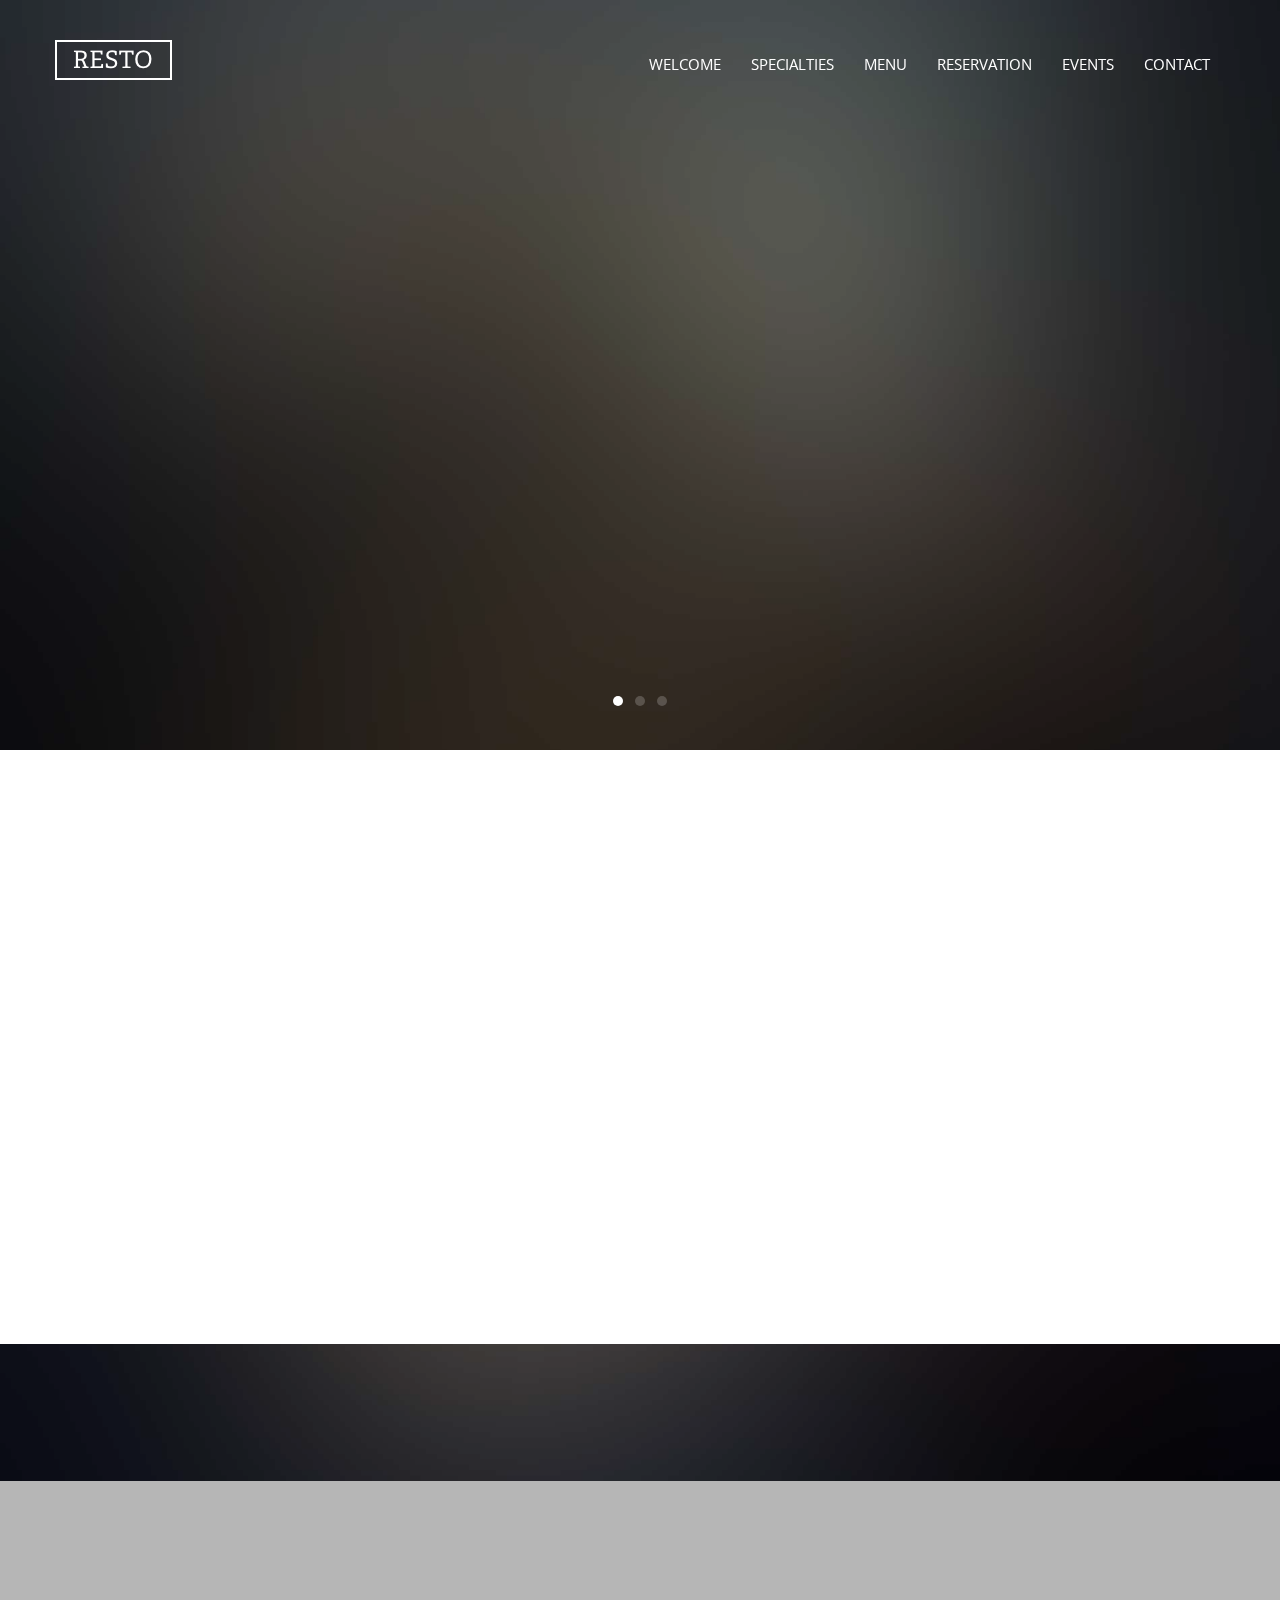
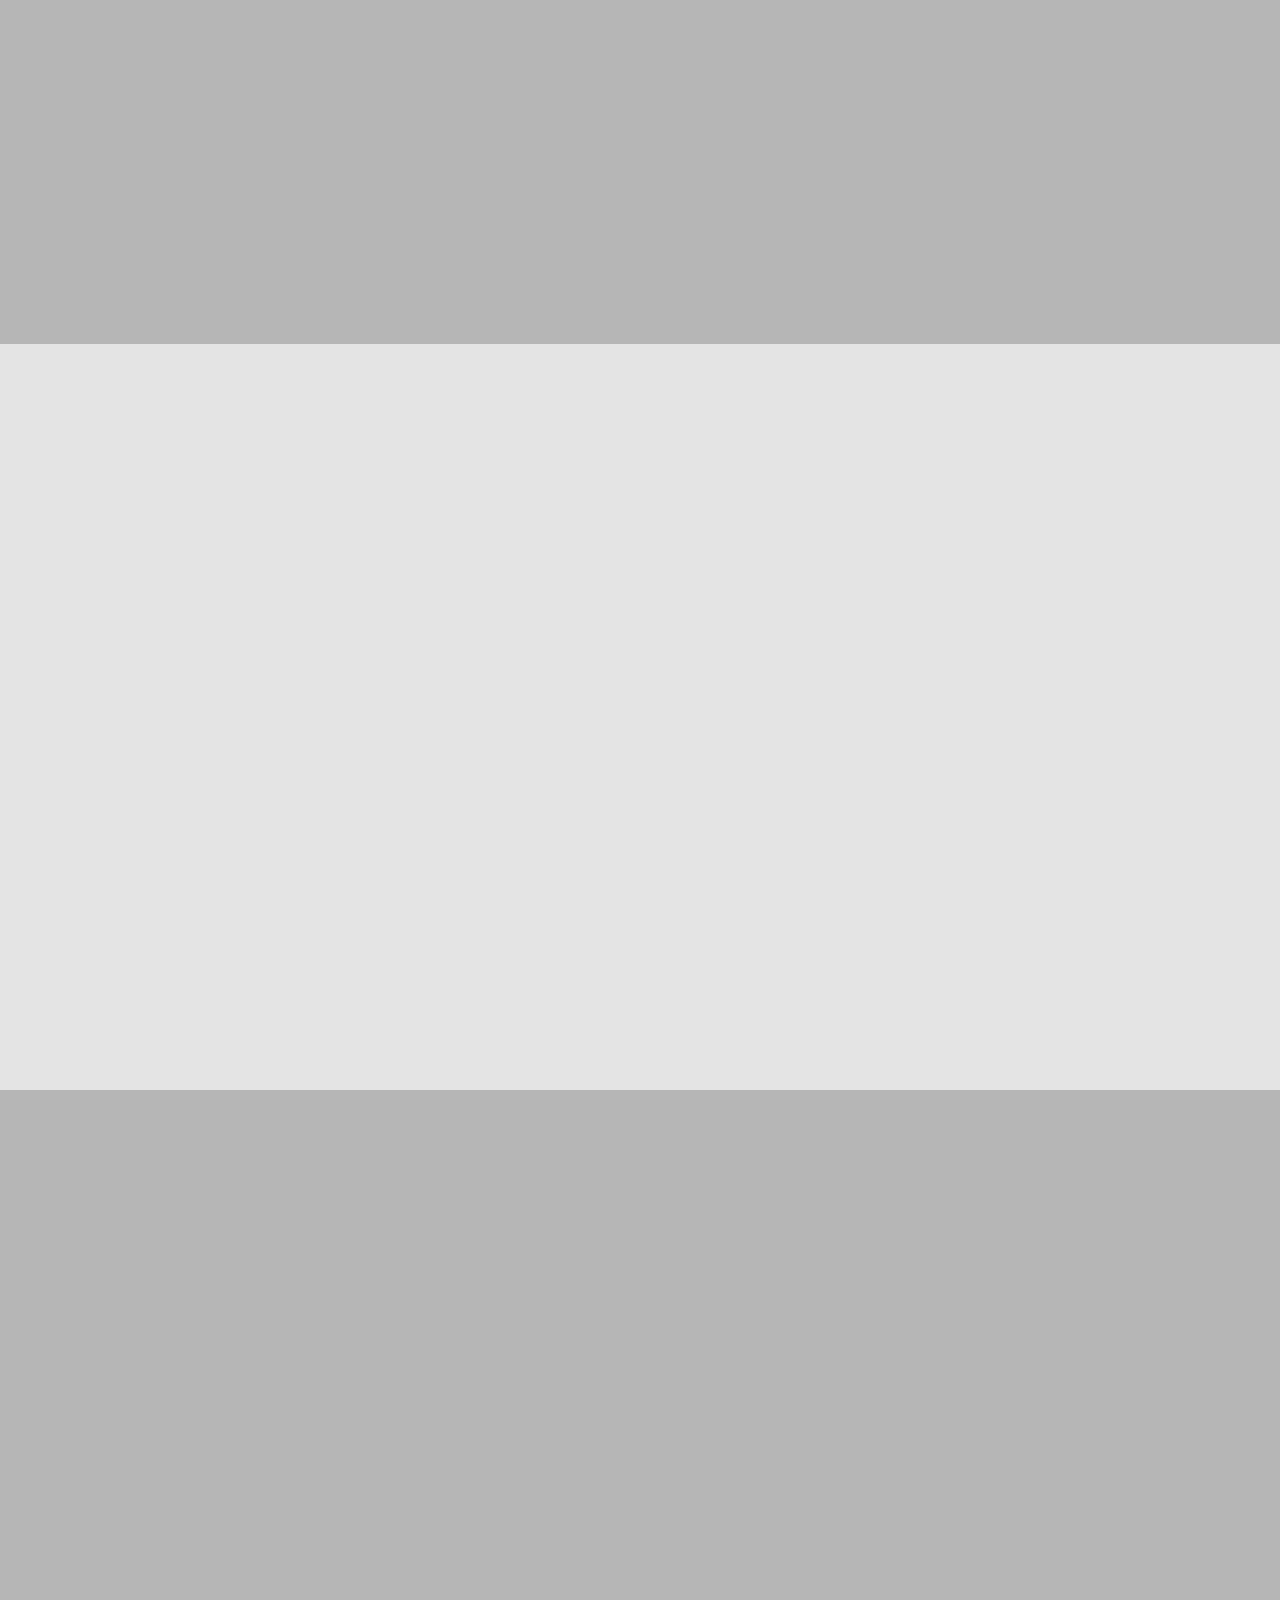
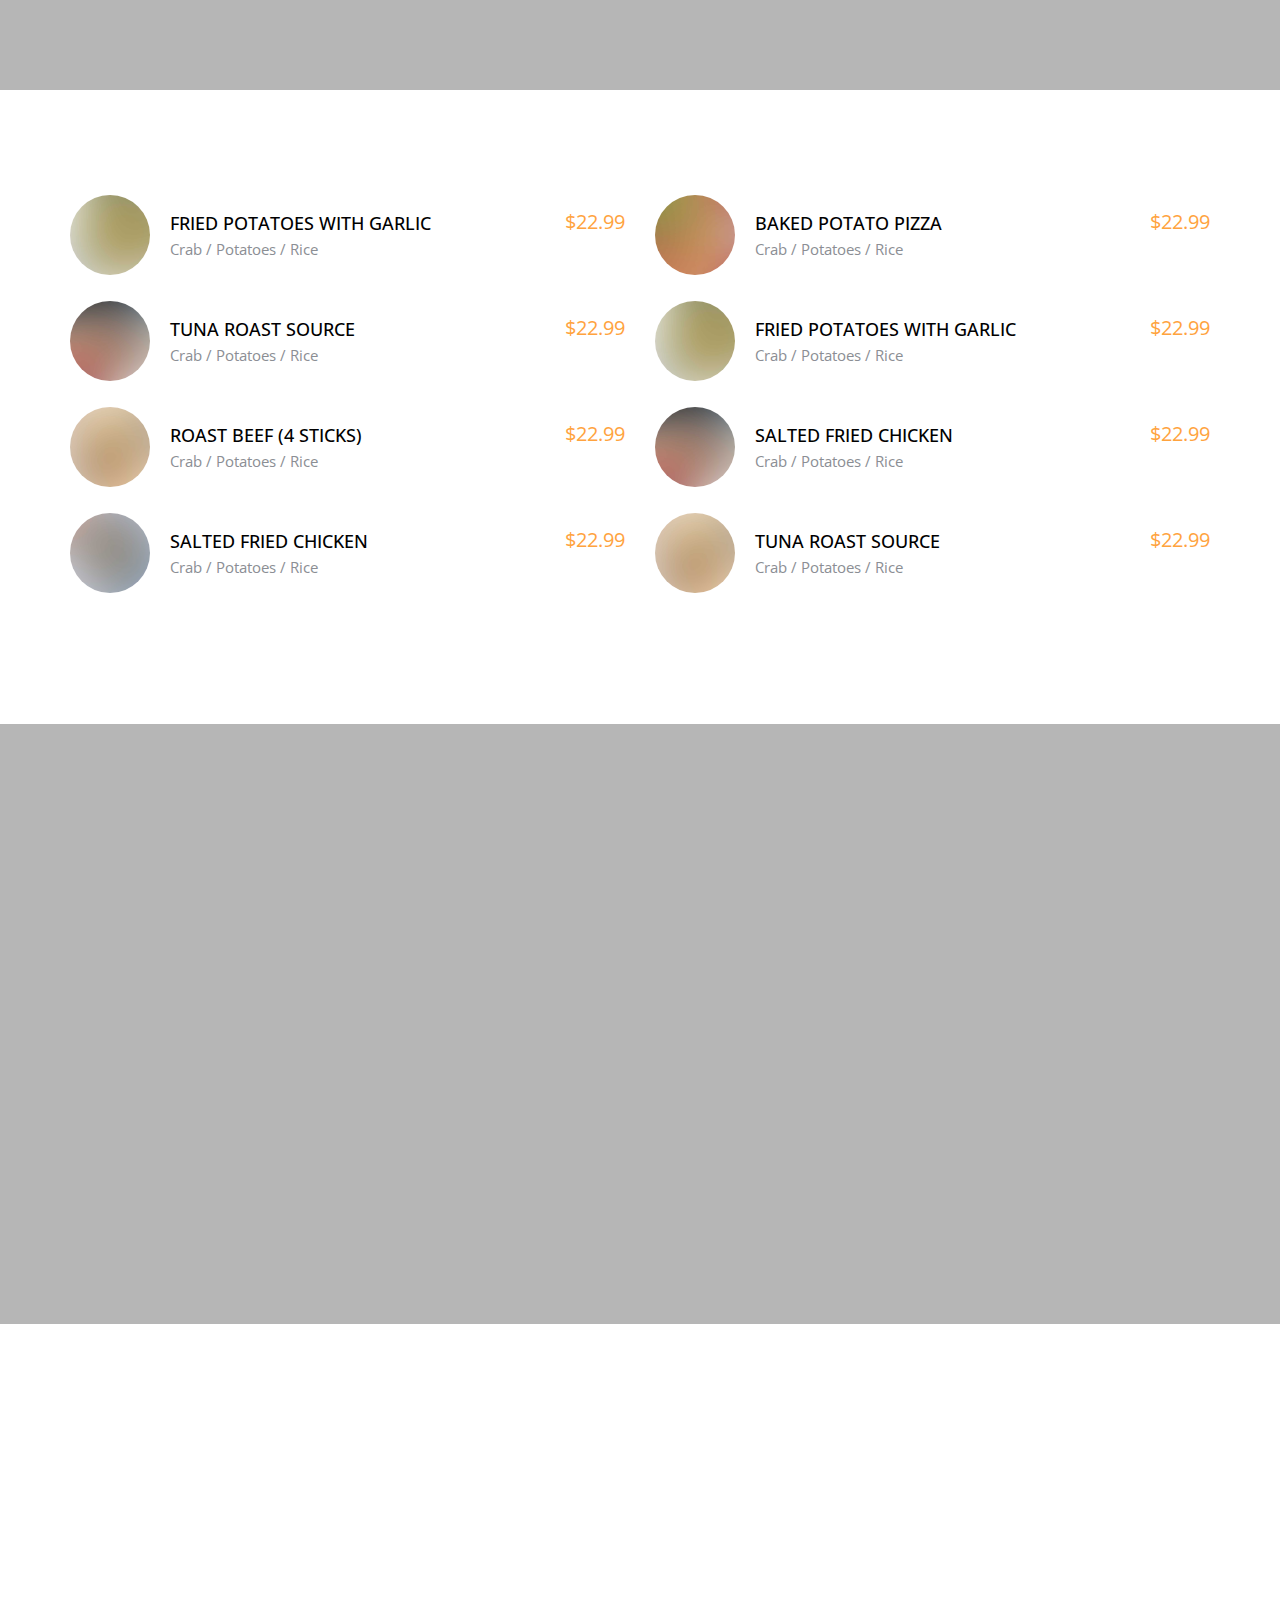
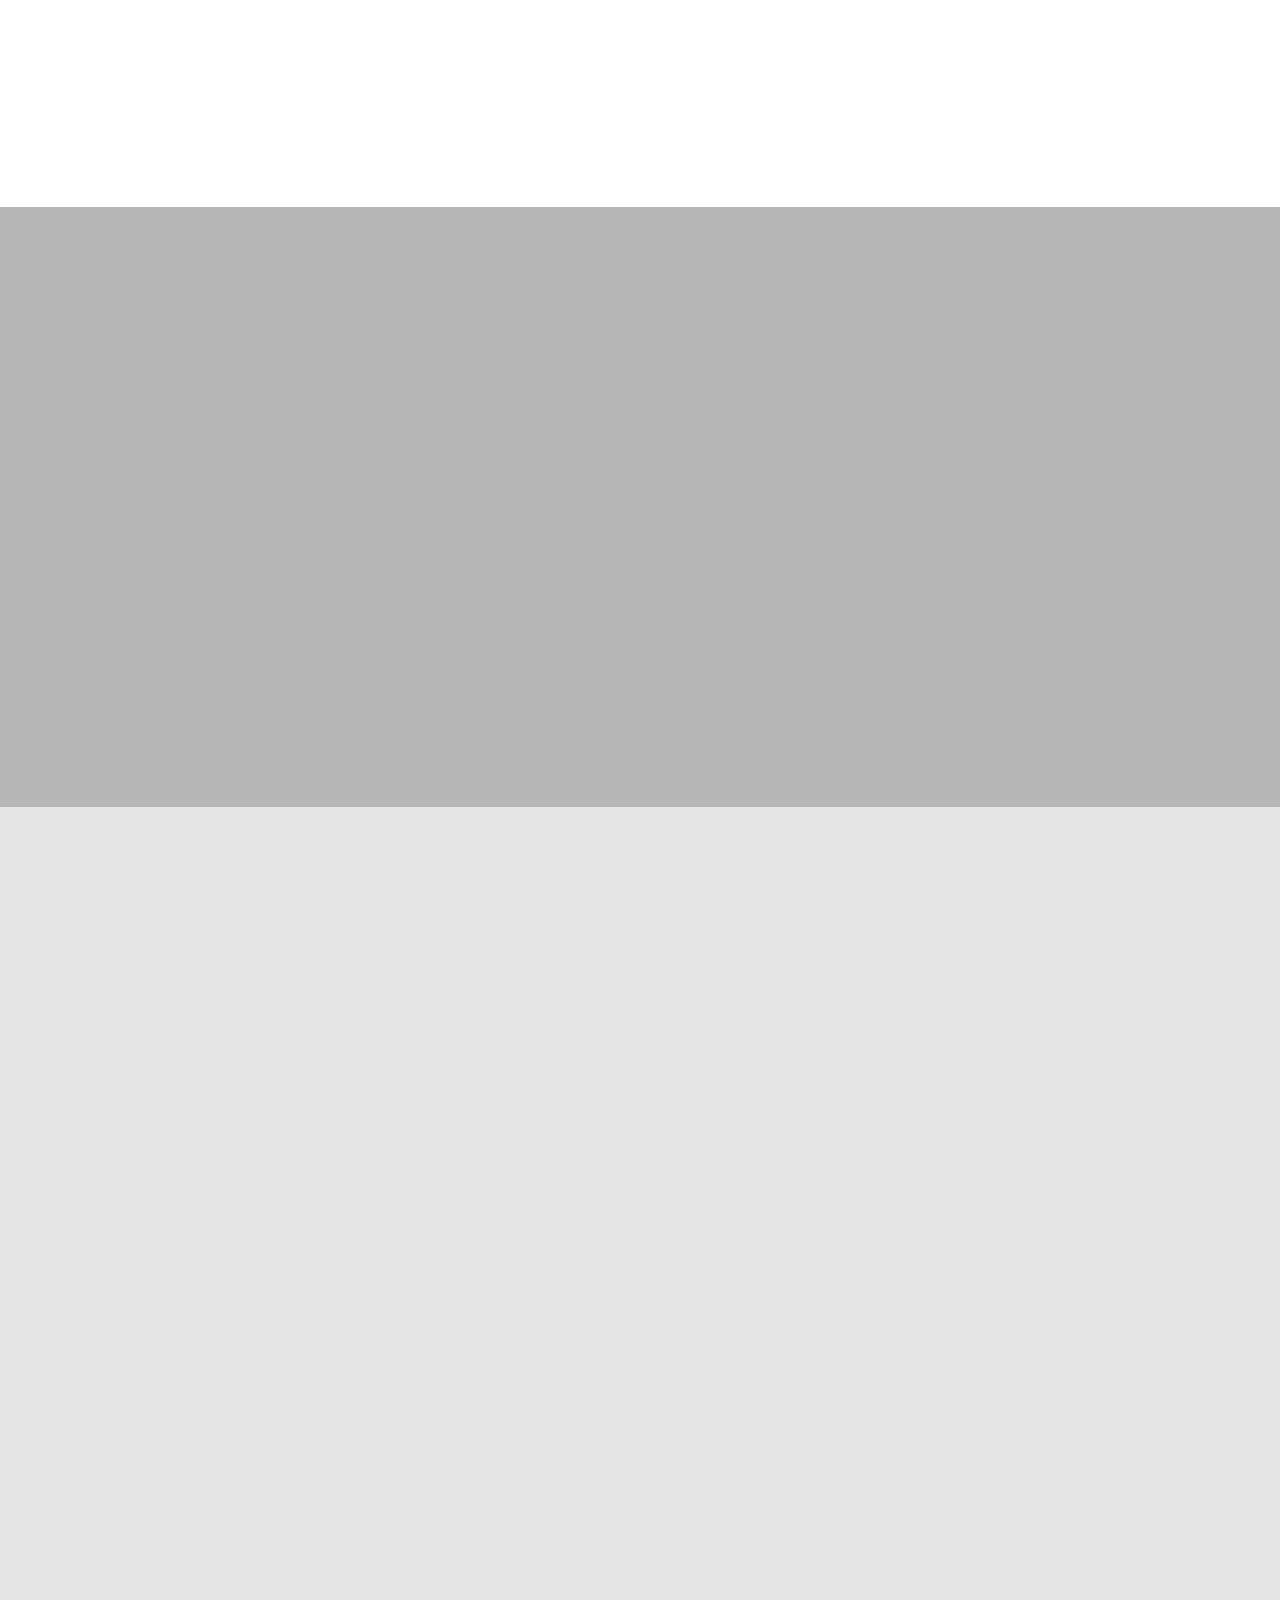
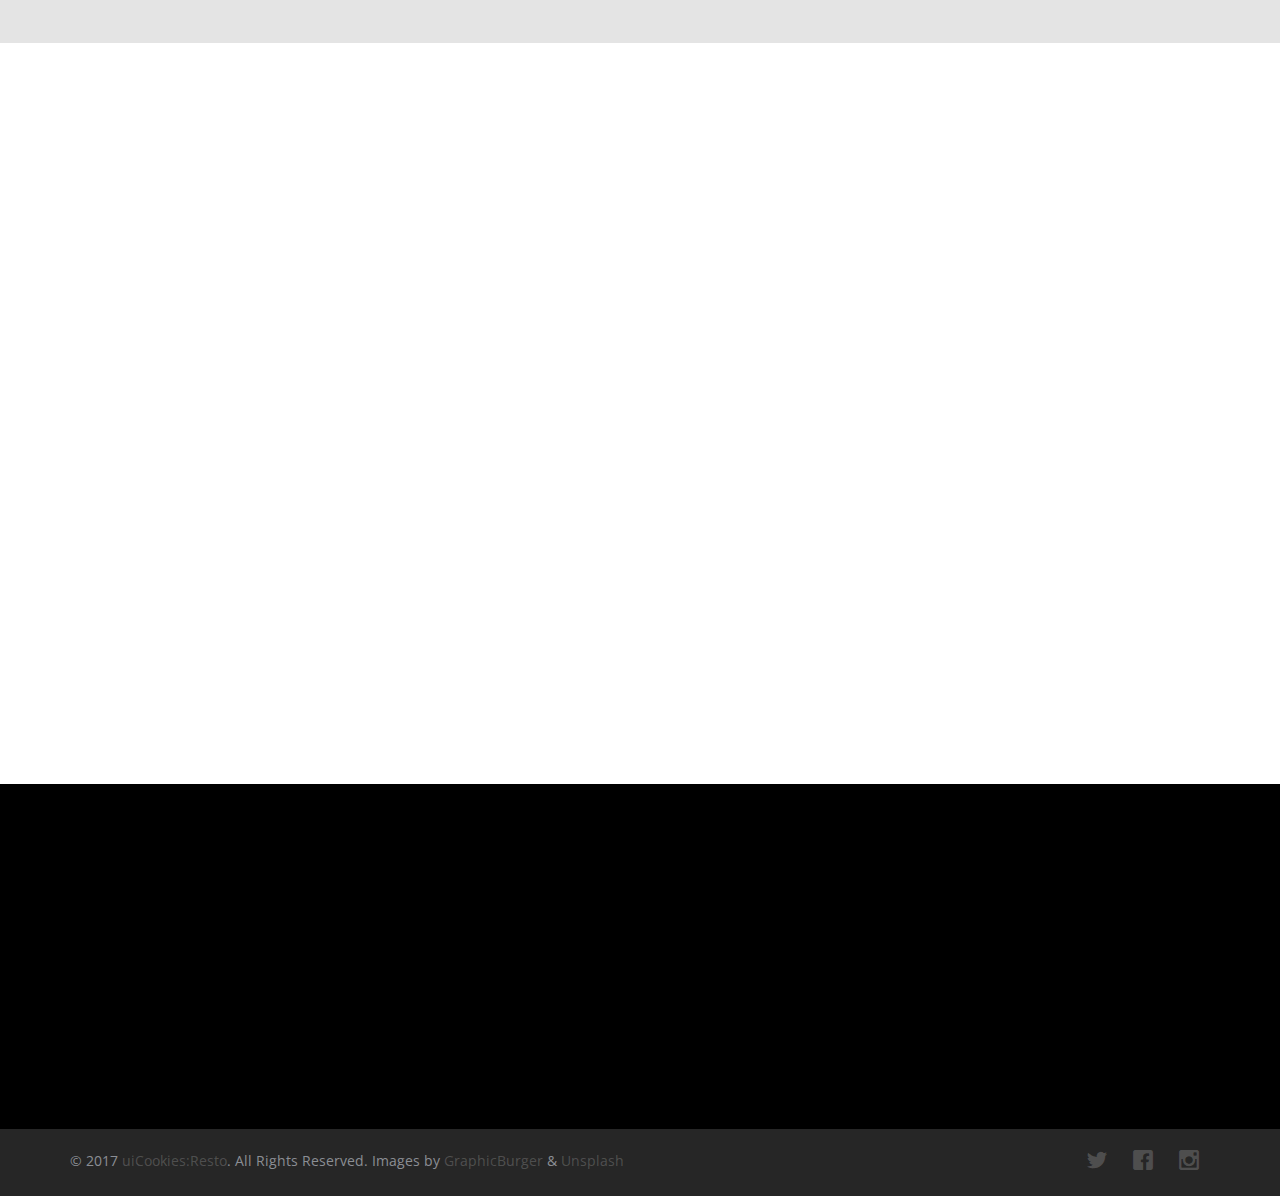
==== index.html @ 78f66765 "Update index.html" ====
<!DOCTYPE html>
<html lang="en">
  <head>
    <meta charset="utf-8">
    <meta name="viewport" content="width=device-width, initial-scale=1">
    <title>uiCookies:Resto &mdash; Free Bootstrap Theme, Free Restaurant Responsive Bootstrap Website Template</title>
    <meta name="description" content="Free Bootstrap Theme by uicookies.com">
    <meta name="keywords" content="free website templates, free bootstrap themes, free template, free bootstrap, free website template">
    
    <link href="https://fonts.googleapis.com/css?family=Open+Sans:400,700|Pinyon+Script" rel="stylesheet">
    <link rel="stylesheet" href="css/styles-merged.css">
    <link rel="stylesheet" href="css/style.min.css">

    <!--[if lt IE 9]>
      <script src="js/vendor/html5shiv.min.js"></script>
      <script src="js/vendor/respond.min.js"></script>
    <![endif]-->
  </head>
  <body>
    
    <!-- Fixed navbar -->
    
    <nav class="navbar navbar-default navbar-fixed-top probootstrap-navbar">
      <div class="container">
        <div class="navbar-header">
          <button type="button" class="navbar-toggle collapsed" data-toggle="collapse" data-target="#navbar-collapse" aria-expanded="false" aria-controls="navbar">
            <span class="sr-only">Toggle navigation</span>
            <span class="icon-bar"></span>
            <span class="icon-bar"></span>
            <span class="icon-bar"></span>
          </button>
          <a class="navbar-brand" href="index.html" title="uiCookies:FineOak">FineOak</a>
        </div>

        <div id="navbar-collapse" class="navbar-collapse collapse">
          <ul class="nav navbar-nav navbar-right">
            <li class="active"><a href="#" data-nav-section="welcome">Welcome</a></li>
            <li><a href="#" data-nav-section="specialties">Specialties</a></li>
            <li><a href="#" data-nav-section="menu">Menu</a></li>
            <li><a href="#" data-nav-section="reservation">Reservation</a></li>
            <li><a href="#" data-nav-section="events">Events</a></li>
            <li><a href="#" data-nav-section="contact">Contact</a></li>
          </ul>
        </div>
      </div>
    </nav>

    <section class="flexslider" data-section="welcome">
      <ul class="slides">
        <li style="background-image: url(img/hero_bg_1.jpg)" class="overlay" data-stellar-background-ratio="0.5">
          <div class="container">
            <div class="row">
              <div class="col-md-8 col-md-offset-2">
                <div class="probootstrap-slider-text text-center probootstrap-animate probootstrap-heading">
                  <br />
                  <h3 class="secondary-heading">Pernilles lækkerier</h3>
                  <p class="sub-heading">-En verden af søde sager</p>
                </div>
              </div>
            </div>
          </div>
        </li>
        <li style="background-image: url(img/hero_bg_2.jpg)" class="overlay">
          <div class="container">
            <div class="row">
              <div class="col-md-8 col-md-offset-2">
                <div class="probootstrap-slider-text text-center probootstrap-animate probootstrap-heading">
                  <h1 class="primary-heading">Dine</h1>
                  <h3 class="secondary-heading">With Us</h3>
                  <p class="sub-heading">A free bootstrap website template by <a href="https://uicookies.com">uicookies.com</a></p>
                </div>
              </div>
            </div>
          </div>
          
        </li>
        <li style="background-image: url(img/hero_bg_3.jpg)" class="overlay">
          <div class="container">
            <div class="row">
              <div class="col-md-8 col-md-offset-2">
                <div class="probootstrap-slider-text text-center probootstrap-animate probootstrap-heading">
                  <h1 class="primary-heading">Enjoy</h1>
                  <h3 class="secondary-heading">With Us</h3>
                  <p class="sub-heading">A free bootstrap website template by <a href="https://uicookies.com">uicookies.com</a></p>
                </div>
              </div>
            </div>
          </div>
        </li>
      </ul>
    </section>

    <section class="probootstrap-section probootstrap-bg-white">
      <div class="container">
        <div class="row">
          <div class="col-md-5 text-center probootstrap-animate">
            <div class="probootstrap-heading dark">
              <h1 class="primary-heading">Discover</h1>
              <h3 class="secondary-heading">Our Store</h3>
              <span class="seperator">* * *</span>
            </div>
            <p>Voluptatibus quaerat laboriosam fugit non Ut consequatur animi est molestiae enim a voluptate totam natus modi debitis dicta impedit voluptatum quod sapiente illo saepe explicabo quisquam perferendis labore et illum suscipit</p>
            <p><a href="#" class="probootstrap-custom-link">About Us</a></p>
          </div>
          <div class="col-md-6 col-md-push-1 probootstrap-animate">
            <p><img src="img/img_1.jpg" alt="Free Bootstrap Template by uicookies.com" class="img-responsive"></p>
          </div>
        </div>
        <!-- END row -->
      </div>
    </section>

    <section class="probootstrap-section-bg overlay" style="background-image: url(img/hero_bg_2.jpg);" data-stellar-background-ratio="0.5" data-section="specialties">
      <div class="container">
        <div class="row">
          <div class="col-md-12 text-center probootstrap-animate">
            <div class="probootstrap-heading">
              <h2 class="primary-heading">Discover</h2>
              <h3 class="secondary-heading">Our Specialties</h3>
            </div>
          </div>
        </div>
      </div>
    </section>
     <!-- probootstrap-bg-white -->
    <section class="probootstrap-section">
      <div class="container">
        <div class="row">
          <div class="probootstrap-cell-retro">
            <div class="half">

              <div class="probootstrap-cell probootstrap-animate" data-animate-effect="fadeIn">
                <div class="image" style="background-image: url(img/img_square_1.jpg);"></div>
                <div class="text text-center">
                  <h3>Baked Potato Pizza</h3>
                  <p>Laboriosam pariatur modi praesentium deleniti molestiae officiis atque numquam.</p>
                  <p class="price">$20.99</p>
                </div>
              </div>
              <div class="probootstrap-cell reverse probootstrap-animate" data-animate-effect="fadeIn">
                <div class="image" style="background-image: url(img/img_square_2.jpg);"></div>
                <div class="text text-center">
                  <h3>Salted Fried Chicken</h3>
                  <p>Laboriosam pariatur modi praesentium deleniti molestiae officiis atque numquam.</p>
                  <p class="price">$19.99</p>
                </div>
              </div>
              <div class="probootstrap-cell probootstrap-animate" data-animate-effect="fadeIn">
                <div class="image" style="background-image: url(img/img_square_3.jpg);"></div>
                <div class="text text-center">
                  <h3>Imported Salmon Steak</h3>
                  <p>Laboriosam pariatur modi praesentium deleniti molestiae officiis atque numquam.</p>
                  <p class="price">$20.99</p>
                </div>
              </div>

            </div>
            <div class="half">

              <div class="probootstrap-cell probootstrap-animate" data-animate-effect="fadeIn">
                <div class="image" style="background-image: url(img/img_square_4.jpg);"></div>
                <div class="text text-center">
                  <h3>Roast Beef (4 sticks)</h3>
                  <p>Laboriosam pariatur modi praesentium deleniti molestiae officiis atque numquam.</p>
                  <p class="price">$32.99</p>
                </div>
              </div>
              <div class="probootstrap-cell reverse probootstrap-animate" data-animate-effect="fadeIn">
                <div class="image" style="background-image: url(img/img_square_5.jpg);"></div>
                <div class="text text-center">
                  <h3>Tuna Roast Source</h3>
                  <p>Laboriosam pariatur modi praesentium deleniti molestiae officiis atque numquam.</p>
                  <p class="price">$25.99</p>
                </div>
              </div>
              <div class="probootstrap-cell probootstrap-animate" data-animate-effect="fadeIn">
                <div class="image" style="background-image: url(img/img_square_1.jpg);"></div>
                <div class="text text-center">
                  <h3>Fried Potatoes with Garlic</h3>
                  <p>Laboriosam pariatur modi praesentium deleniti molestiae officiis atque numquam.</p>
                  <p class="price">$32.99</p>
                </div>
              </div>
              
            </div>
          </div>
        </div>
      </div>
    </section>

    <section class="probootstrap-section-bg overlay" style="background-image: url(img/hero_bg_4.jpg);"  data-stellar-background-ratio="0.5"  data-section="menu">
      <div class="container">
        <div class="row">
          <div class="col-md-12 text-center probootstrap-animate">
            <div class="probootstrap-heading">
              <h2 class="primary-heading">Discover</h2>
              <h3 class="secondary-heading">Our Menu</h3>
            </div>
          </div>
        </div>
      </div>
    </section>

    <section class="probootstrap-section probootstrap-bg-white">
      <div class="container">
        <div class="row">
          <div class="col-md-6">
            <ul class="menus">
              <li>
                <figure class="image"><img src="img/img_square_1.jpg" alt="Free Bootstrap Template by uicookies.com"></figure>
                <div class="text">
                  <span class="price">$22.99</span>
                  <h3>Fried Potatoes with Garlic</h3>
                  <p>Crab / Potatoes / Rice</p>
                </div>
              </li>
              <li>
                <figure class="image"><img src="img/img_square_2.jpg" alt="Free Bootstrap Template by uicookies.com"></figure>
                <div class="text">
                  <span class="price">$22.99</span>
                  <h3>Tuna Roast Source</h3>
                  <p>Crab / Potatoes / Rice</p>
                </div>
              </li>
              <li>
                <figure class="image"><img src="img/img_square_3.jpg" alt="Free Bootstrap Template by uicookies.com"></figure>
                <div class="text">
                  <span class="price">$22.99</span>
                  <h3>Roast Beef (4 sticks)</h3>
                  <p>Crab / Potatoes / Rice</p>
                </div>
              </li>
              <li>
                <figure class="image"><img src="img/img_square_4.jpg" alt="Free Bootstrap Template by uicookies.com"></figure>
                <div class="text">
                  <span class="price">$22.99</span>
                  <h3>Salted Fried Chicken</h3>
                  <p>Crab / Potatoes / Rice</p>
                </div>
              </li>
            </ul>
          </div>
          <div class="col-md-6">
            <ul class="menus">
              <li>
                <figure class="image"><img src="img/img_square_5.jpg" alt="Free Bootstrap Template by uicookies.com"></figure>
                <div class="text">
                  <span class="price">$22.99</span>
                  <h3>Baked Potato Pizza</h3>
                  <p>Crab / Potatoes / Rice</p>
                </div>
              </li>
              <li>
                <figure class="image"><img src="img/img_square_1.jpg" alt="Free Bootstrap Template by uicookies.com"></figure>
                <div class="text">
                  <span class="price">$22.99</span>
                  <h3>Fried Potatoes with Garlic</h3>
                  <p>Crab / Potatoes / Rice</p>
                </div>
              </li>
              <li>
                <figure class="image"><img src="img/img_square_2.jpg" alt="Free Bootstrap Template by uicookies.com"></figure>
                <div class="text">
                  <span class="price">$22.99</span>
                  <h3>Salted Fried Chicken</h3>
                  <p>Crab / Potatoes / Rice</p>
                </div>
              </li>
              <li>
                <figure class="image"><img src="img/img_square_3.jpg" alt="Free Bootstrap Template by uicookies.com"></figure>
                <div class="text">
                  <span class="price">$22.99</span>
                  <h3>Tuna Roast Source</h3>
                  <p>Crab / Potatoes / Rice</p>
                </div>
              </li>
            </ul>
          </div>
        </div>
      </div>
    </section>

    <section class="probootstrap-section-bg overlay" style="background-image: url(img/hero_bg_5.jpg);"  data-stellar-background-ratio="0.5" data-section="reservation">
      <div class="container">
        <div class="row">
          <div class="col-md-12 text-center probootstrap-animate">
            <div class="probootstrap-heading">
              <h2 class="primary-heading">Booking</h2>
              <h3 class="secondary-heading">Reserve A Table</h3>
            </div>
          </div>
        </div>
      </div>
    </section>

    <section class="probootstrap-section probootstrap-bg-white">
      <div class="container">
        <div class="row">
          <div class="col-md-12 probootstrap-animate">
            <form method="post" class="probootstrap-form">
              <div class="row">
                <div class="col-md-4">
                  <div class="form-group">
                    <label for="people">How Many People</label>
                    <div class="form-field">
                      <i class="icon icon-chevron-down"></i>
                      <select name="people" id="people" class="form-control">
                        <option value="#">1 people</option>
                        <option value="#">2 people</option>
                        <option value="#">3 people</option>
                        <option value="#">4+ people</option>
                      </select>
                    </div>
                  </div>
                </div>
                <div class="col-md-4">
                  <div class="form-group">
                    <label for="date">Date</label>
                    <div class="form-field">
                      <i class="icon icon-calendar"></i>
                      <input type="text" id="date" class="form-control">
                    </div>
                  </div>
                </div>
                <div class="col-md-4">
                  <div class="form-group">
                    <label for="time">Time</label>
                    <div class="form-field">
                      <i class="icon icon-clock"></i>
                      <input type="text" id="time" class="form-control">
                    </div>
                  </div>
                </div>
              </div>
              <!-- END row -->
              <div class="row">
                <div class="col-md-4">
                  <div class="form-group">
                    <label for="name">Name</label>
                    <div class="form-field">
                      <i class="icon icon-user2"></i>
                      <input type="text" id="name" class="form-control" placeholder="Your full name">
                    </div>
                  </div>
                </div>
                <div class="col-md-4">
                  <div class="form-group">
                    <label for="email">Email</label>
                    <div class="form-field">
                      <i class="icon icon-mail"></i>
                      <input type="text" id="email" class="form-control" placeholder="Your email address">
                    </div>
                  </div>
                </div>
                <div class="col-md-4">
                  <div class="form-group">
                    <label for="phone">Phone</label>
                    <div class="form-field">
                      <i class="icon icon-phone"></i>
                      <input type="text" id="phone" class="form-control" placeholder="Your phone">
                    </div>
                  </div>
                </div>
              </div>
              <div class="row">
                <div class="col-md-4 col-md-offset-4">
                  <input type="submit" name="submit" id="submit" value="Submit" class="btn btn-lg btn-primary btn-block">
                </div>
              </div>
              
            </form>
          </div>
        </div>
      </div>
    </section>

    <section class="probootstrap-section-bg overlay" style="background-image: url(img/hero_bg_4.jpg);"  data-stellar-background-ratio="0.5" data-section="events">
      <div class="container">
        <div class="row">
          <div class="col-md-12 text-center probootstrap-animate">
            <div class="probootstrap-heading">
              <h2 class="primary-heading">Upcoming</h2>
              <h3 class="secondary-heading">Our Events</h3>
            </div>
          </div>
        </div>
      </div>
    </section>
    <section class="probootstrap-section">
      <div class="container">
        <div class="row">
          <div class="col-md-4 col-sm-4 probootstrap-animate">
            <div class="probootstrap-block-image">
              <figure><img src="img/img_square_2.jpg" alt="Free Bootstrap Template by uicookies.com"></figure>
              <div class="text">
                <span class="date">June 29, 2017</span>
                <h3><a href="#">Laboriosam Quod Dignissimos</a></h3>
                <p>Lorem ipsum dolor sit amet consectetur adipisicing elit. Iusto provident qui tempore natus quos quibusdam soluta at.</p>
                <p class=""><a href="#" class="probootstrap-custom-link link-sm">Read More</a></p>
              </div>
            </div>
          </div>
          <div class="col-md-4 col-sm-4 probootstrap-animate">
            <div class="probootstrap-block-image">
              <figure><img src="img/img_square_3.jpg" alt="Free Bootstrap Template by uicookies.com"></figure>
              <div class="text">
                <span class="date">June 29, 2017</span>
                <h3><a href="#">Laboriosam Quod Dignissimos</a></h3>
                <p>Lorem ipsum dolor sit amet consectetur adipisicing elit. Iusto provident qui tempore natus quos quibusdam soluta at.</p>
                <p class=""><a href="#" class="probootstrap-custom-link link-sm">Read More</a></p>
              </div>
            </div>
          </div>
          <div class="col-md-4 col-sm-4 probootstrap-animate">
            <div class="probootstrap-block-image">
              <figure><img src="img/img_square_4.jpg" alt="Free Bootstrap Template by uicookies.com"></figure>
              <div class="text">
                <span class="date">June 29, 2017</span>
                <h3><a href="#">Laboriosam Quod Dignissimos</a></h3>
                <p>Lorem ipsum dolor sit amet consectetur adipisicing elit. Iusto provident qui tempore natus quos quibusdam soluta at.</p>
                <p class=""><a href="#" class="probootstrap-custom-link link-sm">Read More</a></p>
              </div>
            </div>
          </div>
        </div>
      </div>
    </section>

    <section class="probootstrap-section probootstrap-bg-white" data-section="contact">
      <div class="container">
        <div class="row">
          <div class="col-md-5 text-center probootstrap-animate">
            <div class="probootstrap-heading dark">
              <h1 class="primary-heading">Contact</h1>
              <h3 class="secondary-heading">Let's Chat</h3>
            </div>
            <p>Voluptatibus quaerat laboriosam fugit non Ut consequatur animi est molestiae enim a voluptate totam natus modi debitis dicta impedit voluptatum quod sapiente illo saepe explicabo quisquam perferendis labore et illum suscipit</p>
          </div>
          <div class="col-md-6 col-md-push-1 probootstrap-animate">
            <form method="post" class="probootstrap-form">
              <div class="form-group">
                <label for="c_name">Your Name</label>
                <div class="form-field">
                  <input type="text" id="c_name" class="form-control">
                </div>
              </div>
              <div class="form-group">
                <label for="c_email">Your Email</label>
                <div class="form-field">
                  <input type="text" id="c_email" class="form-control">
                </div>
              </div>
              <div class="form-group">
                <label for="c_message">Your Message</label>
                <div class="form-field">
                  <textarea name="c_message" id="c_message" cols="30" rows="10" class="form-control"></textarea>
                </div>
              </div>
              <div class="form-group">
                <input type="submit" name="c_submit" id="c_submit" value="Send Message" class="btn btn-primary btn-lg">
              </div>
            </form>
          </div>
        </div>
      </div>
    </section>

    <section class="probootstrap-footer">
      <div class="container">
        <div class="row">
          <div class="col-md-6 probootstrap-animate">
            <div class="probootstrap-footer-widget">
              <h3>Locations</h3>
              <div class="row">
                <div class="col-md-6">
                  <p> 198 West 21th Street, Suite 721 <br> New York NY 10016</p>
                </div>
                <div class="col-md-6">
                  <p> 198 West 21th Street, Suite 721 <br> New York NY 10016</p>
                </div>
              </div>
            </div>
          </div>
          <div class="col-md-6 probootstrap-animate">
            <div class="probootstrap-footer-widget">
              <h3>Open Hours</h3>
              <div class="row">
                <div class="col-md-4">
                  <p>Monday - Thursday <br> 5:30pm - 10:00pm</p>
                </div>
                <div class="col-md-4">
                  <p>Friday - Sunday <br> 5:30pm - 10:00pm</p>
                </div>
                <div class="col-md-4">
                  <p>Available for Catering <br> Email or Call Us</p>
                </div>
              </div>
            </div>
          </div>
        </div>
      </div>
    </section>
    <section class="probootstrap-copyright">
      <div class="container">
        <div class="row">
          <div class="col-md-8">
            <p class="copyright-text">&copy; 2017 <a href="https://uicookies.com/">uiCookies:Resto</a>. All Rights Reserved. Images by <a href="https://graphicburger.com/">GraphicBurger</a> &amp; <a href="https://unsplash.com/">Unsplash</a></p>
          </div>
          <div class="col-md-4">
            <ul class="probootstrap-footer-social right">
              <li><a href="#"><i class="icon-twitter"></i></a></li>
              <li><a href="#"><i class="icon-facebook"></i></a></li>
              <li><a href="#"><i class="icon-instagram"></i></a></li>
            </ul>
          </div>
        </div>
      </div>
    </section>

    <script src="js/scripts.min.js"></script>
    <script src="js/custom.min.js"></script>

  </body>
</html>
---- css/style.min.css ----
/*!==============================
 * Theme Name: Stack
 * Theme URL: https://probootstrap.com/resto-free-restaurant-responsive-bootstrap-website-template
 * Author: ProBootstrap.com
 * Author URL: https://probootstrap.com
 * License: Released for free under the Creative Commons Attribution 3.0 license (probootstrap.com/license)
 */body,h1,h2,h3,h4,h5,h6{font-family:"Open Sans",Arial,sans-serif}@font-face{font-family:icomoon;src:url(../fonts/icomoon/icomoon.eot?1z9v6x);src:url(../fonts/icomoon/icomoon.eot?1z9v6x#iefix) format("embedded-opentype"),url(../fonts/icomoon/icomoon.ttf?1z9v6x) format("truetype"),url(../fonts/icomoon/icomoon.woff?1z9v6x) format("woff"),url(../fonts/icomoon/icomoon.svg?1z9v6x#icomoon) format("svg");font-weight:400;font-style:normal}html{overflow-x:hidden}body{background:#E4E4E4;color:#8b8e94;line-height:24px;font-size:15px}h1,h2,h3,h4,h5,h6{color:#000;line-height:1.5}h1{font-size:46px}h2,h4{font-size:36px}h3{font-size:28px}h5,h6{font-size:14px}ol,p,ul{margin-bottom:30px}a{-webkit-transition:.3s all;transition:.3s all;color:#FFA33E}a:active,a:focus,a:hover{color:#ff9725;text-decoration:none}.hero-text-heading,.probootstrap-hero h1{font-size:52px;font-weight:300;margin-bottom:10px;margin-top:0;line-height:64px;color:#fff}@media screen and (max-width:768px){.hero-text-heading,.probootstrap-hero h1{font-size:40px;line-height:1.5}}.probootstrap-navbar .dropdown-submenu>a:before,.probootstrap-navbar .dropdown>a:before{font-family:icomoon;line-height:1;font-weight:400;speak:none;font-style:normal;font-variant:normal;-webkit-font-smoothing:antialiased;-moz-osx-font-smoothing:grayscale}@media screen and (max-width:480px){.hero-text-heading,.probootstrap-hero h1{font-size:30px}}.hero-text-subheading,.probootstrap-hero p{font-size:16px;color:rgba(255,255,255,.9)}.hero-text-subheading:last-child,.probootstrap-hero p:last-child{margin-bottom:0}.probootstrap-navbar{border:none;-webkit-box-shadow:none;box-shadow:none;border-radius:0;margin-bottom:0;background:0 0;-webkit-transition:.3s all;transition:.3s all}@media screen and (max-width:768px){.probootstrap-navbar{background:#fff;-webkit-box-shadow:0 2px 10px 0 rgba(0,0,0,.1);box-shadow:0 2px 10px 0 rgba(0,0,0,.1)}}.probootstrap-navbar .navbar-toggle:focus,.probootstrap-navbar .navbar-toggle:hover{background-color:transparent}.probootstrap-navbar .navbar-toggle{border:none}.probootstrap-navbar .navbar-toggle span.icon-bar{-webkit-transition:all .15s;transition:all .15s}.probootstrap-navbar .navbar-toggle span:nth-child(2){-webkit-transform:rotate(45deg);transform:rotate(45deg);-webkit-transform-origin:10% 10%;transform-origin:10% 10%}.probootstrap-navbar .navbar-toggle span:nth-child(3){opacity:0}.probootstrap-navbar .navbar-toggle span:nth-child(4){-webkit-transform:rotate(-45deg);transform:rotate(-45deg);-webkit-transform-origin:10% 90%;transform-origin:10% 90%}.probootstrap-navbar .navbar-toggle.collapsed span:nth-child(2),.probootstrap-navbar .navbar-toggle.collapsed span:nth-child(4){-webkit-transform:rotate(0);transform:rotate(0)}.probootstrap-navbar .navbar-toggle.collapsed span:nth-child(3){opacity:1}.probootstrap-navbar .navbar-brand,.probootstrap-navbar .navbar-nav>li>a,.probootstrap-navbar .parent-nav-link-padding{margin-left:15px;margin-right:15px;padding:54px 0}.probootstrap-navbar .dropdown-header{color:rgba(255,255,255,.2);padding-left:10px;text-transform:uppercase}.probootstrap-navbar .dropdown>a{padding-right:10px!important;position:relative;display:block}@media screen and (max-width:480px){.probootstrap-navbar .dropdown>a{display:block;padding-right:0}}.probootstrap-navbar .dropdown>a:before{text-transform:none;position:absolute;top:50%;right:0;margin-right:-10px;margin-top:-11px;content:"\e924";font-size:20px;color:rgba(255,255,255,.5);-webkit-transition:.3s all;transition:.3s all}@media screen and (max-width:768px){.probootstrap-navbar .navbar-brand,.probootstrap-navbar .navbar-nav>li>a,.probootstrap-navbar .parent-nav-link-padding{padding-top:15px!important;padding-bottom:15px!important}.probootstrap-navbar .dropdown>a:before{color:rgba(0,0,0,.2)}}.probootstrap-navbar .dropdown>a:hover:before{-webkit-transform:rotate(180deg);transform:rotate(180deg)}.probootstrap-navbar .dropdown.open>a,.probootstrap-navbar .dropdown:active>a,.probootstrap-navbar .dropdown:focus>a,.probootstrap-navbar .dropdown:hover>a{-webkit-transition:.3s all;transition:.3s all}.probootstrap-navbar .dropdown.open>a:before,.probootstrap-navbar .dropdown:active>a:before,.probootstrap-navbar .dropdown:focus>a:before,.probootstrap-navbar .dropdown:hover>a:before{-webkit-transform:rotate(180deg);transform:rotate(180deg)}.probootstrap-navbar .dropdown>.dropdown-menu>li a{padding:10px;color:rgba(255,255,255,.8)}.probootstrap-navbar .dropdown>.dropdown-menu>li a:hover,.probootstrap-navbar .dropdown>.dropdown-menu>li.open>a,.probootstrap-navbar .dropdown>.dropdown-menu>li:active>a,.probootstrap-navbar .dropdown>.dropdown-menu>li:focus>a,.probootstrap-navbar .dropdown>.dropdown-menu>li:hover>a{color:#85C8DD;background:#fff;border-top:none}.probootstrap-navbar .dropdown>.dropdown-menu>li.dropdown-submenu.open>a,.probootstrap-navbar .dropdown>.dropdown-menu>li.dropdown-submenu:active>a,.probootstrap-navbar .dropdown>.dropdown-menu>li.dropdown-submenu:focus>a,.probootstrap-navbar .dropdown>.dropdown-menu>li.dropdown-submenu:hover>a{border-top:none}.probootstrap-navbar .dropdown>.dropdown-menu>li.dropdown-submenu.open>a:before,.probootstrap-navbar .dropdown>.dropdown-menu>li.dropdown-submenu:active>a:before,.probootstrap-navbar .dropdown>.dropdown-menu>li.dropdown-submenu:focus>a:before,.probootstrap-navbar .dropdown>.dropdown-menu>li.dropdown-submenu:hover>a:before{color:#000}.probootstrap-navbar .dropdown>.dropdown-menu>li.active>a{color:#fff}.probootstrap-navbar .navbar-right .dropdown-menu{right:auto}.probootstrap-navbar .dropdown-menu{border:none;background:#85C8DD;border-radius:0;-webkit-box-shadow:0 0 7px 0 rgba(0,0,0,.15);box-shadow:0 0 7px 0 rgba(0,0,0,.15);min-width:200px;white-space:normal;word-wrap:break-word}.probootstrap-navbar .dropdown-menu a{white-space:normal}@media screen and (max-width:768px){.probootstrap-navbar .dropdown-menu{width:100%;padding:10px 15px}.probootstrap-navbar .dropdown-menu a{color:#fff}}.probootstrap-navbar .navbar-brand{padding-top:0!important;padding-bottom:0!important;font-size:30px;text-transform:uppercase;background:url(../img/logo.png) left top no-repeat;top:40px;position:relative;width:117px;height:40px;text-indent:-999999px;-webkit-transition:.2s all;transition:.2s all}@media screen and (max-width:768px){.probootstrap-navbar .navbar-brand{top:5px!important;background-position:left 100%}}@media screen and (max-width:480px){.probootstrap-navbar .navbar-brand{top:6px!important}}@media only screen and (-webkit-min-device-pixel-ratio:2),only screen and (min--moz-device-pixel-ratio:2),only screen and (min-device-pixel-ratio:2),only screen and (min-resolution:192dpi),only screen and (min-resolution:2dppx){.probootstrap-navbar .navbar-brand{position:relative;width:117px;height:40px;background:url(../img/logo@2x.png) left 100% no-repeat;background-size:cover}}.probootstrap-navbar .navbar-nav>li>a{color:#fff;font-size:15px;position:relative;text-transform:uppercase}@media screen and (max-width:768px){.probootstrap-navbar .navbar-nav>li>a{padding-top:8px;padding-bottom:8px;color:rgba(0,0,0,.7)}}.probootstrap-navbar .navbar-nav>li>a:active,.probootstrap-navbar .navbar-nav>li>a:focus,.probootstrap-navbar .navbar-nav>li>a:hover{color:rgba(255,255,255,.7)}@media screen and (max-width:768px){.probootstrap-navbar .navbar-nav>li>a:active,.probootstrap-navbar .navbar-nav>li>a:focus,.probootstrap-navbar .navbar-nav>li>a:hover{color:rgba(0,0,0,.7)}}.probootstrap-navbar .navbar-nav>li.open>a,.probootstrap-navbar .navbar-nav>li.open>a:focus,.probootstrap-navbar .navbar-nav>li.open>a:hover{background:0 0}.probootstrap-navbar .navbar-nav>li.active>a{background:0 0;color:#fff}@media screen and (max-width:768px){.probootstrap-navbar .navbar-nav>li.active>a{color:rgba(0,0,0,.7)}}.probootstrap-navbar .navbar-nav>li.active>a:active,.probootstrap-navbar .navbar-nav>li.active>a:focus,.probootstrap-navbar .navbar-nav>li.active>a:hover{background:0 0;color:#fff}.probootstrap-navbar .navbar-nav>li>.dropdown-menu:before{border:1px solid #85C8DD;content:"";position:absolute;top:-20px;left:40px;border-color:rgba(133,200,221,0);border-bottom-color:#85C8DD;border-width:10px;margin-left:-10px}@media screen and (max-width:768px){.probootstrap-navbar .navbar-nav>li.active>a:active,.probootstrap-navbar .navbar-nav>li.active>a:focus,.probootstrap-navbar .navbar-nav>li.active>a:hover{color:rgba(0,0,0,.7)}.probootstrap-navbar .navbar-nav>li>.dropdown-menu:before{display:none}}.probootstrap-navbar .navbar-nav .dropdown li.active>a{background:0 0}.probootstrap-navbar .navbar-nav.active>a{color:#FFA33E!important}.probootstrap-navbar .dropdown-submenu{position:relative}.probootstrap-navbar .dropdown-submenu .dropdown-menu{top:0;left:100%;margin-top:-1px}.probootstrap-navbar .dropdown-submenu>a{display:block}.probootstrap-navbar .dropdown-submenu>a:before{text-transform:none;position:absolute;top:50%;right:0;margin-right:10px;margin-top:-11px;content:"\e926";font-size:20px;color:rgba(255,255,255,.5);-webkit-transition:.3s all;transition:.3s all}@media screen and (max-width:768px){.probootstrap-navbar .dropdown-submenu>a:before{color:rgba(0,0,0,.2)}}.probootstrap-navbar .dropdown-submenu>a:hover:before{color:rgba(0,0,0,.3);-webkit-transform:rotate(180deg);transform:rotate(180deg)}.probootstrap-navbar.scrolled{background:#fff;-webkit-box-shadow:0 1px 3px 0 rgba(0,0,0,.09);box-shadow:0 1px 3px 0 rgba(0,0,0,.09)}.probootstrap-navbar.scrolled .navbar-brand,.probootstrap-navbar.scrolled .navbar-nav>li>a,.probootstrap-navbar.scrolled .parent-nav-link-padding{padding-top:20px;padding-bottom:20px}.probootstrap-navbar.scrolled .navbar-brand{top:10px;background-position:left 100%}.probootstrap-navbar.scrolled .dropdown>a:before{color:rgba(0,0,0,.4)}.probootstrap-navbar.scrolled .navbar-nav>li>a{color:rgba(0,0,0,.7)}.probootstrap-navbar.scrolled .navbar-nav>li>a:hover{color:rgba(0,0,0,.7)!important}.probootstrap-navbar.scrolled .navbar-nav>li.active>a{color:#FFA33E!important}.container-fluid .navbar-brand{margin-left:15px}.container-fluid .dropdown-submenu{position:relative}.container-fluid .dropdown-submenu .dropdown-menu{top:0;left:auto;right:100%;margin-top:-1px}.probootstrap-hero{background-size:cover;background-position:center center}.probootstrap-hero>.overlay{position:absolute;top:0;left:0;right:0;bottom:0;background:rgba(0,0,0,.3);z-index:1}.btn.btn-primary,.probootstrap-hero.probootstrap-hero-colored{background:#FFA33E}.probootstrap-hero>.container{position:relative;z-index:2}.probootstrap-hero .probootstrap-hero-text{padding-top:200px;padding-bottom:200px}@media screen and (max-width:768px){.probootstrap-navbar.scrolled .navbar-nav>li.active>a{color:#FFA33E!important}.probootstrap-hero .probootstrap-hero-text{padding-top:50px;padding-bottom:50px}}.probootstrap-hero.probootstrap-sm-hero .probootstrap-hero-text{padding-top:150px;padding-bottom:150px}@media screen and (max-width:768px){.probootstrap-hero.probootstrap-sm-hero .probootstrap-hero-text{padding-top:50px;padding-bottom:50px}}.probootstrap-hero.probootstrap-xs-hero .probootstrap-hero-text{padding-top:90px;padding-bottom:90px}@media screen and (max-width:768px){.probootstrap-hero.probootstrap-xs-hero .probootstrap-hero-text{padding-top:50px;padding-bottom:50px}}.probootstrap-hero .btn{position:relative;font-size:18px;width:200px}@media screen and (max-width:480px){.container-fluid .dropdown-submenu:hover>.dropdown-menu,.probootstrap-navbar .dropdown-submenu:hover>.dropdown-menu{display:block}.probootstrap-hero .btn{width:100%;margin-bottom:10px}}.probootstrap-hero .btn.btn-primary{text-transform:uppercase;padding:15px 20px}.probootstrap-hero.probootstrap-hero-colored h1{color:#fff}.probootstrap-hero.probootstrap-hero-colored p{color:rgba(255,255,255,.8)}.btn{border:none;border-radius:30px;text-transform:uppercase;padding-left:30px;padding-right:30px}.btn:active{-webkit-transition:.2s all;transition:.2s all;-webkit-transform:scale(.95);transform:scale(.95);-webkit-box-shadow:none;box-shadow:none}.btn.btn-lg{font-size:14px;line-height:1.5}.btn.btn-primary{border:1px solid #FFA33E;color:#fff}.btn.btn-primary:active,.btn.btn-primary:focus,.btn.btn-primary:hover{background:#ffa848}.btn.btn-primary:active,.btn.btn-primary:focus{outline:0;border:1px solid #FFA33E}.btn.btn-ghost{background:0 0;border:1px solid #FFA33E;color:#FFA33E}.btn.btn-ghost:hover{background:#FFA33E;color:#fff}.btn.btn-ghost:active,.btn.btn-ghost:focus{outline:0;background:0 0;color:#FFA33E;border:1px solid #FFA33E}section[data-section=menu]{position:relative;margin-top:-140px;z-index:-1}.probootstrap-section{padding:7em 0}.probootstrap-section.probootstrap-border-top{border-top:1px solid rgba(0,0,0,.1)}.probootstrap-section.probootstrap-border-bottom{border-bottom:1px solid rgba(0,0,0,.1)}.probootstrap-section>.container.probootstrap-border-top{padding-top:50px;border-top:1px solid rgba(0,0,0,.1)}.probootstrap-section.probootstrap-bg-white{background:#fff}@media screen and (max-width:768px){section[data-section=menu]{margin-top:0}.probootstrap-section{padding:3em 0}}.probootstrap-section-bg{background-size:cover;background-repeat:no-repeat;padding:7em 0;position:relative;height:600px}.probootstrap-section-bg.overlay:before{content:"";background:rgba(0,0,0,.2);position:absolute;top:0;left:0;right:0;bottom:0}.probootstrap-section-bg .probootstrap-heading{margin-top:250px}@media screen and (max-width:768px){.probootstrap-section-bg{padding:3em 0;height:300px}.probootstrap-section-bg .probootstrap-heading{margin-top:50px}}.probootstrap-footer{background:#000;padding:7em 0;color:rgba(255,255,255,.7)}.probootstrap-footer h3{font-size:18px;letter-spacing:.2em;text-transform:uppercase;color:#fff}.probootstrap-footer .probootstrap-footer-widget{margin-bottom:0}@media screen and (max-width:768px){.probootstrap-footer{padding:2em 0}.probootstrap-footer .probootstrap-footer-widget{margin-bottom:20px}}.probootstrap-copyright{background:#262626;padding:20px 0}.probootstrap-copyright a{color:rgba(255,255,255,.2)}.probootstrap-copyright a:hover{color:#fff}.probootstrap-copyright p{font-size:14px}.probootstrap-copyright p:last-child{margin-bottom:0}@media screen and (max-width:768px){.probootstrap-copyright p.copyright-text{margin-bottom:20px}}.probootstrap-footer-social{padding:0;margin:0}.probootstrap-footer-social.right{text-align:right}.probootstrap-footer-social li{display:inline;padding:0;margin:0;list-style:none}.probootstrap-footer-social li a{padding:10px;font-size:22px}.probootstrap-footer-social li:first-child>a{padding-left:0}.probootstrap-block-image{background:#fff;margin-bottom:30px}.probootstrap-block-image figure img{max-width:100%}.probootstrap-block-image .text{padding:20px}.probootstrap-block-image .text .date{display:block;color:#999;font-size:12px;letter-spacing:.2em;text-transform:uppercase}.probootstrap-block-image .text h3{margin:0 0 10px;font-size:20px}.probootstrap-block-image .text h3 a{color:#000}.probootstrap-block-image .text h3 a:hover{color:#FFA33E}.probootstrap-block-image .text p:last-child{margin-bottom:0}.probootstrap-custom-link{font-size:16px;text-transform:uppercase;color:#000;display:inline-block;text-decoration:none;position:relative;padding-bottom:5px}.probootstrap-custom-link.link-sm{font-size:14px}.probootstrap-custom-link:before{content:"";display:block;width:0;height:2px;background:#FFA33E;position:absolute;bottom:0;z-index:2;-webkit-transition:width .5s;transition:width .5s}.probootstrap-custom-link:after{z-index:1;position:absolute;bottom:0;content:'';display:block;width:100%;height:2px;background:#000}.probootstrap-custom-link:hover{color:#000}.probootstrap-custom-link:hover:before{width:100%;background:#FFA33E}.image-wrap{overflow:hidden;position:relative}@media screen and (max-width:480px){.image-wrap{width:100%;height:200px}}.image-wrap .image-bg{position:absolute;left:50%;top:50%;-webkit-transform:translateY(-50%) translateX(-50%);transform:translateY(-50%) translateX(-50%)}.image-wrap .image-bg img{min-width:100%;min-height:100%}.menus{padding:0;margin:0}.menus li{padding:0;margin:0 0 10px;list-style:none;display:block;position:relative}.menus li .image,.menus li .text{display:table-cell;vertical-align:top}.menus li .image{width:80px}.menus li .image img{max-width:100%;border-radius:50%}.menus li .text{padding-left:20px}.menus li .text h3{margin:15px 0 0;font-size:18px;text-transform:uppercase;color:#000}.menus li .text .price{position:absolute;top:15px;right:0;font-size:20px;color:#FFA33E}@media screen and (max-width:768px){.probootstrap-footer-social.right{text-align:left}.menus li .text h3{margin-top:0}.menus li .text .price{top:0;position:relative;display:block;margin-bottom:0}}.probootstrap-cell-retro{width:100%;float:left;display:-webkit-box;display:-ms-flexbox;display:flex;-ms-flex-wrap:wrap;flex-wrap:wrap;margin-top:-13%;position:relative}.probootstrap-cell-retro .half{width:50%;float:left}@media screen and (max-width:768px){.probootstrap-cell-retro .half{width:100%;margin-top:0}}.probootstrap-cell{background:#fff;display:-webkit-box;display:-ms-flexbox;display:flex;-ms-flex-wrap:wrap;flex-wrap:wrap;position:relative}.modal .probootstrap-modal-flex .probootstrap-modal-figure,.probootstrap-cell .image{background-size:cover;background-position:center center;background-repeat:no-repeat}.probootstrap-cell .image,.probootstrap-cell .text{width:50%}@media screen and (max-width:992px){.probootstrap-cell .image,.probootstrap-cell .text{width:100%}.probootstrap-cell .image{height:200px}}.probootstrap-cell .text{padding:40px;position:relative}.probootstrap-cell .text h3{margin:0 0 10px;font-size:18px;text-transform:uppercase;color:#000}.probootstrap-cell .text:before,.probootstrap-cell.reverse .text:before{z-index:22;top:15%;content:" ";height:0;margin-top:-12px;pointer-events:none}.probootstrap-cell .text p:last-child{margin-bottom:0}.probootstrap-cell .text p.price{font-size:20px;color:#FFA33E}.probootstrap-cell .text:before{right:100%;border:solid transparent;width:0;position:absolute;border-color:rgba(255,225,255,0);border-right-color:#fff;border-width:12px}.probootstrap-cell.reverse .image{position:absolute;right:0;width:50%;min-height:100%}@media screen and (max-width:992px){.probootstrap-cell.reverse .image{position:relative;width:100%}}.probootstrap-cell.reverse .text:before{left:100%;border:solid transparent;width:0;position:absolute;border-color:rgba(255,225,255,0);border-left-color:#fff;border-width:12px}@media screen and (max-width:768px){.probootstrap-cell .text:before,.probootstrap-cell.reverse .text:before{display:none}}.probootstrap-gallery{width:100%;float:left}.probootstrap-gallery figure{display:block;width:32%;margin-right:2%;float:left;margin-bottom:20px}.probootstrap-gallery figure:nth-of-type(3n+3){margin-right:0}.probootstrap-gallery figure figcaption{display:none}.probootstrap-gallery img{width:100%;height:auto}.probootstrap-gallery.four-col figure{width:23.5%;margin-right:2%;float:left}.probootstrap-gallery.four-col figure:nth-of-type(4n+4){margin-right:0}.probootstrap-gallery.three-col figure{width:32%;margin-right:2%;float:left}.probootstrap-gallery.three-col figure:nth-of-type(3n+3){margin-right:0}.probootstrap-gallery.two-col figure{width:49%;margin-right:2%;float:left}.probootstrap-gallery.two-col figure:nth-of-type(2n+2){margin-right:0}.grid-item{float:left}.gutter-sizer{width:2%}.isotope .isotope-item{-webkit-transition-duration:.6s;transition-duration:.6s;-webkit-transition-property:-webkit-transform,opacity;-webkit-transition-property:opacity,-webkit-transform;transition-property:opacity,-webkit-transform;transition-property:transform,opacity;transition-property:transform,opacity,-webkit-transform}.grid-item,.grid-sizer{margin-bottom:0}.grid-item img,.grid-sizer img{max-width:100%;margin-bottom:0;transition:all .3s ease-in-out;-moz-transition:all .3s ease-in-out;-webkit-transition:all .3s ease-in-out}.two-cols .grid-item,.two-cols .grid-sizer{width:49%}@media screen and (max-width:768px){.two-cols .grid-item,.two-cols .grid-sizer{width:49%}}@media screen and (max-width:768px) and (max-width:992px){.two-cols .grid-item img,.two-cols .grid-sizer img{margin-bottom:10px}}@media screen and (max-width:768px) and (max-width:768px){.two-cols .grid-item img,.two-cols .grid-sizer img{margin-bottom:10px}}@media screen and (max-width:480px){.two-cols .grid-item,.two-cols .grid-sizer{width:100%;margin-left:0;margin-right:0}}.three-cols .grid-item,.three-cols .grid-sizer{width:32%}@media screen and (max-width:768px){.three-cols .grid-item,.three-cols .grid-sizer{width:48%;margin-bottom:10px}}@media screen and (max-width:480px){.three-cols .grid-item,.three-cols .grid-sizer{width:100%;margin-left:0;margin-right:0}}.four-cols .grid-item,.four-cols .grid-sizer{width:23.5%}@media screen and (max-width:768px){.four-cols .grid-item,.four-cols .grid-sizer{width:32%;margin-bottom:10px}}@media screen and (max-width:480px){.four-cols .grid-item,.four-cols .grid-sizer{width:100%;margin-left:0;margin-right:0}}.probootstrap-gallery-item{padding:0;margin:0 0 20px;list-style:none;float:left;cursor:pointer;position:relative}.probootstrap-gallery-item img{max-width:100%;-webkit-transition:.3s all;transition:.3s all}.probootstrap-gallery-item a{display:block;float:left;width:100%}.probootstrap-gallery-item:hover img{opacity:.7}.probootstrap-form{margin-bottom:50px}.probootstrap-form label{font-weight:400}.probootstrap-form .form-control{height:46px;-webkit-box-shadow:none;box-shadow:none;font-size:14px;-webkit-appearance:none;-moz-appearance:none;appearance:none}.probootstrap-form .form-control:active,.probootstrap-form .form-control:focus{-webkit-box-shadow:none;box-shadow:none;border-color:#FFA33E}.probootstrap-form .form-group .form-field{position:relative}.probootstrap-form .form-group .form-field .icon{position:absolute;top:50%;-webkit-transform:translateY(-50%);transform:translateY(-50%);right:20px}.probootstrap-form .form-group .form-field .form-control{padding-right:50px}.probootstrap-form textarea.form-control{height:inherit;resize:vertical}.probootstrap-animate{opacity:0;visibility:hidden}.modal .modal-content{border-radius:0;border:none;position:relative;-webkit-box-shadow:0 0 40px 0 rgba(0,0,0,.2);box-shadow:0 0 40px 0 rgba(0,0,0,.2)}.modal .modal-content .close{position:absolute;top:10px;right:10px;z-index:100;font-size:26px}.modal .probootstrap-modal-flex{display:-webkit-box;display:-ms-flexbox;display:flex;-ms-flex-wrap:wrap;flex-wrap:wrap}.modal .probootstrap-modal-flex .probootstrap-modal-figure{width:40%}.modal .probootstrap-modal-flex .probootstrap-modal-content{width:60%;padding:40px;position:relative}@media screen and (max-width:480px){.modal .modal-content .close{top:20px;right:20px}.modal .probootstrap-modal-flex .probootstrap-modal-figure{height:200px}.modal .probootstrap-modal-flex .probootstrap-modal-content{padding-left:15px;padding-right:15px}.modal .probootstrap-modal-flex .probootstrap-modal-content,.modal .probootstrap-modal-flex .probootstrap-modal-figure{width:100%}.modal .probootstrap-modal-flex .btn{margin-bottom:10px}}.modal .probootstrap-modal-flex .form-control{height:40px}.modal .probootstrap-modal-flex .probootstrap-remember{float:left}.modal .probootstrap-modal-flex .probootstrap-forgot{float:right}.modal .probootstrap-modal-flex .form-group{position:relative}.modal .probootstrap-modal-flex .probootstrap-or{padding:10px 0;text-align:center;display:block;font-size:11px;text-transform:uppercase}.modal .probootstrap-modal-flex .probootstrap-or>span{display:block}.modal .probootstrap-modal-flex .probootstrap-or>span:before{height:1px;left:0;right:0;top:50%;background:#ccc;width:100%;content:"";position:absolute}.modal .probootstrap-modal-flex .probootstrap-or em{color:#ccc;display:inline-block;background:#fff;position:relative;z-index:2;padding:0 4px;font-style:normal}.modal .probootstrap-modal-flex .btn-connect-facebook{background:#3b5998;border-color:#3b5998;color:#fff}.modal .probootstrap-modal-flex .btn-connect-twitter{background:#1da1f2;border-color:#1da1f2;color:#fff}.modal .probootstrap-modal-flex .btn-connect-google{background:#ea4335;border-color:#ea4335;color:#fff}.modal .vertical-alignment-helper{display:table;height:100%;width:100%;pointer-events:none}.modal .vertical-align-center{display:table-cell;vertical-align:middle;pointer-events:none}.modal .modal-content{width:inherit;height:inherit;margin:0 auto;pointer-events:all}.probootstrap-contact-info{padding:0;margin:0 0 30px}.probootstrap-contact-info li{padding:0;margin:20px 0 15px;list-style:none;line-height:24px}.proboostrap-clients .client-logo,.probootstrap-team{margin-bottom:30px}.probootstrap-contact-info li>i,.probootstrap-contact-info li>span{vertical-align:top;display:table-cell}.probootstrap-contact-info li>i{font-size:20px;position:relative;top:2px;width:30px}.probootstrap-team{float:left;display:block;position:relative;overflow:hidden;z-index:2;border-radius:6px}.probootstrap-team img{-webkit-transition:.3s all;transition:.3s all;-webkit-transition-timing-function:cubic-bezier(.57,.21,.69,1.25);transition-timing-function:cubic-bezier(.57,.21,.69,1.25)}.probootstrap-team .probootstrap-team-info{visibility:hidden;opacity:0;position:absolute;top:50%;width:100%;-webkit-transform:translateY(-50%);transform:translateY(-50%);-webkit-transition:.3s all;transition:.3s all;-webkit-transition-timing-function:cubic-bezier(.57,.21,.69,1.25);transition-timing-function:cubic-bezier(.57,.21,.69,1.25);text-align:center;margin-top:20px;z-index:3;display:block}.probootstrap-team .probootstrap-team-info h3{color:#fff}.probootstrap-team .probootstrap-team-info h3 .position{display:block;font-size:14px;color:rgba(255,255,255,.4)}@media screen and (max-width:480px){.modal .probootstrap-modal-flex .probootstrap-forgot{float:left}.probootstrap-team{overflow:visible}.probootstrap-team img{max-width:100%}.probootstrap-team .probootstrap-team-info{position:relative;top:inherit!important;margin-top:0!important;visibility:visible;opacity:1;-webkit-transform:translateY(0);transform:translateY(0)}.probootstrap-team .probootstrap-team-info h3{color:rgba(0,0,0,.7)}.probootstrap-team .probootstrap-team-info h3 .position{display:block;font-size:14px;color:rgba(0,0,0,.4)}.probootstrap-team:focus:before,.probootstrap-team:hover:before{display:none}}.probootstrap-team:before{visibility:hidden;opacity:0;position:absolute;content:"";top:0;bottom:0;left:0;right:0;background:rgba(0,0,0,.8);-webkit-transition:.3s all;transition:.3s all;z-index:1;border-radius:5px}.flexslider,.probootstrap-pricing,.probootstrap-pricing-wrap{position:relative}.probootstrap-team:focus img,.probootstrap-team:hover img{-webkit-transform:scale(1.1);transform:scale(1.1)}.probootstrap-team:focus:before,.probootstrap-team:hover:before{visibility:visible;opacity:1}.probootstrap-team:focus .probootstrap-team-info,.probootstrap-team:hover .probootstrap-team-info{opacity:1;visibility:visible;margin-top:0}.probootstrap-flex-section{padding:7em 0}.probootstrap-flex-section.probootstrap-bg-white{background:#fff}@media screen and (max-width:768px){.proboostrap-clients .client-logo{margin-bottom:30px}}.probootstrap-pricing{background:#fff;float:left;width:100%;padding:20px;text-align:center;-webkit-box-shadow:0 0 40px 0 rgba(0,0,0,.08);box-shadow:0 0 40px 0 rgba(0,0,0,.08);z-index:2;margin-top:-200px}@media screen and (max-width:992px){.probootstrap-pricing{margin-top:0!important;margin-bottom:30px}}.probootstrap-pricing.popular{z-index:10;margin-top:-215px;padding-top:40px}@media screen and (max-width:992px){.probootstrap-pricing.popular{margin-top:0!important}}.probootstrap-pricing h3{font-size:16px;text-transform:uppercase;letter-spacing:.1em;margin-bottom:50px}.probootstrap-pricing h3>span{margin-top:10px;display:block;text-transform:none;letter-spacing:normal;color:#FFA33E;font-size:14px}.probootstrap-pricing .probootstrap-price-wrap{margin-bottom:50px}.probootstrap-pricing .probootstrap-price-wrap .probootstrap-price{font-size:50px;color:#FFA33E;font-weight:100;display:block;margin-bottom:10px}.probootstrap-pricing .probootstrap-price-wrap .probootstrap-price-per-month{font-size:13px}.probootstrap-pricing ul{padding:0 30px;margin:0 0 50px}@media screen and (max-width:480px){.probootstrap-pricing ul{padding:0 10px}}.probootstrap-pricing ul li{padding:0;margin:0 0 20px;line-height:24px;list-style:none}.probootstrap-testimony-wrap{border-radius:4px;padding:20px}.probootstrap-testimony-wrap figure{margin-bottom:20px}.probootstrap-testimony-wrap figure img{height:80px;width:80px!important;margin:0 auto;border-radius:50%}.probootstrap-testimony-wrap blockquote{border-left:none;padding:0;margin-bottom:0;color:#000}.probootstrap-testimony-wrap blockquote cite{margin-top:30px;display:block;font-size:14px;color:rgba(0,0,0,.3)}.probootstrap-testimony-wrap blockquote cite span{font-style:normal;color:#000;font-weight:700}.owl-carousel-testimony .item{padding-bottom:40px;padding-top:20px}.owl-carousel-testimony .probootstrap-testimony-wrap{border:1px solid #f2f2f2;max-width:700px;margin:0 auto;-webkit-box-shadow:0 2px 17px 0 rgba(0,0,0,.09);box-shadow:0 2px 17px 0 rgba(0,0,0,.09)}.flexslider,.flexslider .slides>li,.slider-height{height:750px}.probootstrap-heading .primary-heading{font-family:"Pinyon Script",serif;color:#9e7fcc;margin:0;padding:0;font-size:80px}@media screen and (max-width:768px){.probootstrap-heading .primary-heading{font-size:70px}}.probootstrap-heading .secondary-heading{text-transform:uppercase;color:#fff;margin:0;padding:0;letter-spacing:.05em;font-size:50px;position:relative;top:-50px;font-weight:700;line-height:40px}@media screen and (max-width:768px){.probootstrap-heading .secondary-heading{font-size:40px}}.probootstrap-heading.dark .secondary-heading{color:#000}.probootstrap-heading .seperator{display:block;margin:0 auto 10px;color:#ccc;font-weight:300}.flexslider{z-index:2;background:0 0;border:none;margin:0}.flexslider .probootstrap-slider-text{margin-top:300px}@media screen and (max-width:480px){.flexslider,.flexslider .slides>li,.slider-height{height:400px}.flexslider .probootstrap-slider-text{margin-top:150px}.flexslider .flex-direction-nav{display:none}}.flexslider .probootstrap-slider-text .sub-heading{font-size:20px;margin-top:-40px;color:rgba(255,255,255,.7)}.flexslider .probootstrap-slider-text .sub-heading a{color:#fff}.flexslider .slides>li{background-size:cover;background-repeat:none}.flexslider .slides>li.overlay:before{content:"";background:rgba(0,0,0,.2);position:absolute;top:0;left:0;right:0;bottom:0}.flexslider .flex-control-paging{position:absolute;bottom:30px;z-index:20}.flexslider .flex-direction-nav a{text-decoration:none;display:block;width:30px;height:30px;margin:-60px 0 0;position:absolute;top:50%;z-index:10;overflow:hidden;opacity:0;cursor:pointer;color:rgba(0,0,0,.8);text-shadow:1px 1px 0 rgba(255,255,255,.3);-webkit-transition:all .3s ease-in-out;transition:all .3s ease-in-out;background:rgba(0,0,0,.8);border-radius:0;padding:30px}.mt0,.owl-carousel .owl-controls,.owl-carousel-posts .owl-controls{margin-top:0}.flexslider .flex-direction-nav a:before{font-family:icomoon;speak:none;font-style:normal;font-weight:400;font-variant:normal;text-transform:none;line-height:1;-webkit-font-smoothing:antialiased;-moz-osx-font-smoothing:grayscale;position:absolute;content:"\e929";-webkit-transition:.3s all;transition:.3s all;font-size:30px;display:inline-block;color:rgba(255,255,255,.8);left:50%;top:50%;-webkit-transform:translate(-50%,-50%);transform:translate(-50%,-50%)}.flexslider .flex-direction-nav a.flex-next:before{content:"\e92a";left:50%;top:50%;-webkit-transform:translate(-50%,-50%);transform:translate(-50%,-50%)}.flex-direction-nav .flex-prev{left:0}.flex-direction-nav .flex-next{right:0;text-align:right}.flexslider:hover .flex-direction-nav .flex-prev{opacity:.7;left:0}.flexslider:hover .flex-direction-nav .flex-prev:hover{opacity:1}.flexslider:hover .flex-direction-nav .flex-next{opacity:.7;right:0}.flex-control-paging li a{width:10px;height:10px;display:block;background:rgba(255,255,255,.2);cursor:pointer;text-indent:-9999px;-webkit-box-shadow:none;-o-box-shadow:none;box-shadow:none;border-radius:50%;-webkit-transition:.3s all;transition:.3s all}.flex-control-paging li a:hover{background:#333;background:rgba(255,255,255,.7)}.flex-control-paging li a.flex-active{background:#fff;cursor:default}.owl-carousel{margin-bottom:100px}.owl-carousel.border-rounded .item{border:1px solid rgba(0,0,0,.1);border-radius:4px;overflow:hidden}.owl-carousel .owl-controls .owl-nav .owl-next,.owl-carousel .owl-controls .owl-nav .owl-prev,.owl-carousel-posts .owl-controls .owl-nav .owl-next,.owl-carousel-posts .owl-controls .owl-nav .owl-prev{top:50%;-webkit-transform:translateY(-50%);transform:translateY(-50%);z-index:9999;position:absolute;-webkit-transition:.2s all;transition:.2s all}.owl-carousel-posts .owl-controls .owl-nav .owl-next,.owl-carousel-posts .owl-controls .owl-nav .owl-prev{top:24%}.owl-carousel .owl-controls .owl-nav .owl-next,.owl-carousel-posts .owl-controls .owl-nav .owl-next{right:20px}.owl-carousel .owl-controls .owl-nav .owl-prev,.owl-carousel-posts .owl-controls .owl-nav .owl-prev{left:20px}.owl-carousel-fullwidth .owl-controls .owl-nav .owl-next i,.owl-carousel-fullwidth .owl-controls .owl-nav .owl-next:hover i,.owl-carousel-fullwidth .owl-controls .owl-nav .owl-prev i,.owl-carousel-fullwidth .owl-controls .owl-nav .owl-prev:hover i,.owl-carousel-posts .owl-controls .owl-nav .owl-next i,.owl-carousel-posts .owl-controls .owl-nav .owl-next:hover i,.owl-carousel-posts .owl-controls .owl-nav .owl-prev i,.owl-carousel-posts .owl-controls .owl-nav .owl-prev:hover i{color:#000}.owl-carousel-fullwidth.fh5co-light-arrow .owl-controls .owl-nav .owl-next i,.owl-carousel-fullwidth.fh5co-light-arrow .owl-controls .owl-nav .owl-next:hover i,.owl-carousel-fullwidth.fh5co-light-arrow .owl-controls .owl-nav .owl-prev i,.owl-carousel-fullwidth.fh5co-light-arrow .owl-controls .owl-nav .owl-prev:hover i{color:#fff}.owl-theme .owl-controls .owl-nav [class*=owl-]{background:0 0!important}.owl-theme .owl-controls .owl-nav [class*=owl-] i{font-size:24px;background:#ffa33e!important;padding:12px;-webkit-transition:.5s all;transition:.5s all}.owl-theme .owl-controls .owl-nav [class*=owl-]:focus i,.owl-theme .owl-controls .owl-nav [class*=owl-]:hover i{background:#ffa33e!important}.owl-theme .owl-dots{position:absolute;bottom:-30px;width:100%;text-align:center}.owl-carousel-fullwidth.owl-theme .owl-dots,.owl-work.owl-theme .owl-dots{bottom:-30px;margin-bottom:-2.5em}.owl-theme .owl-dots .owl-dot span{width:8px;height:8px;background:rgba(0,0,0,.2);-webkit-transition:.2s all;transition:.2s all;border:2px solid transparent}.owl-theme .owl-dots .owl-dot span:hover{background:0 0;border:2px solid rgba(0,0,0,.2)}.owl-theme .owl-dots .owl-dot.active span,.owl-theme .owl-dots .owl-dot:hover span{background:0 0;border:2px solid #000}.probootstrap-gutter0>div[class*=col-]{padding-right:0;padding-left:0}@media screen and (max-width:480px){.probootstrap-gutter0>div[class*=col-]{padding-right:15px;padding-left:15px}}.probootstrap-gutter40>div[class*=col-]{padding-right:20px;padding-left:20px}@media screen and (max-width:480px){.probootstrap-gutter40>div[class*=col-]{padding-right:15px;padding-left:15px}}.probootstrap-gutter60>div[class*=col-]{padding-right:30px;padding-left:30px}@media screen and (max-width:480px){.probootstrap-gutter60>div[class*=col-]{padding-right:15px;padding-left:15px}}.mb0{margin-bottom:0}.mb10{margin-bottom:10px}.mb20{margin-bottom:20px}.mb30{margin-bottom:30px}.mb40{margin-bottom:40px}.mb50{margin-bottom:50px}.mb60{margin-bottom:60px}.mb70{margin-bottom:70px}.mb80{margin-bottom:80px}.mb90{margin-bottom:90px}.mb100{margin-bottom:100px}.mt10{margin-top:10px}.mt20{margin-top:20px}.mt30{margin-top:30px}.mt40{margin-top:40px}.mt50{margin-top:50px}.mt60{margin-top:60px}.mt70{margin-top:70px}.mt80{margin-top:80px}.mt90{margin-top:90px}.mt100{margin-top:100px}.pb0{padding-bottom:0!important}@media screen and (max-width:768px){.owl-theme .owl-controls .owl-nav{display:none}.img-sm-responsive,.img-xs-responsive{max-width:100%}}
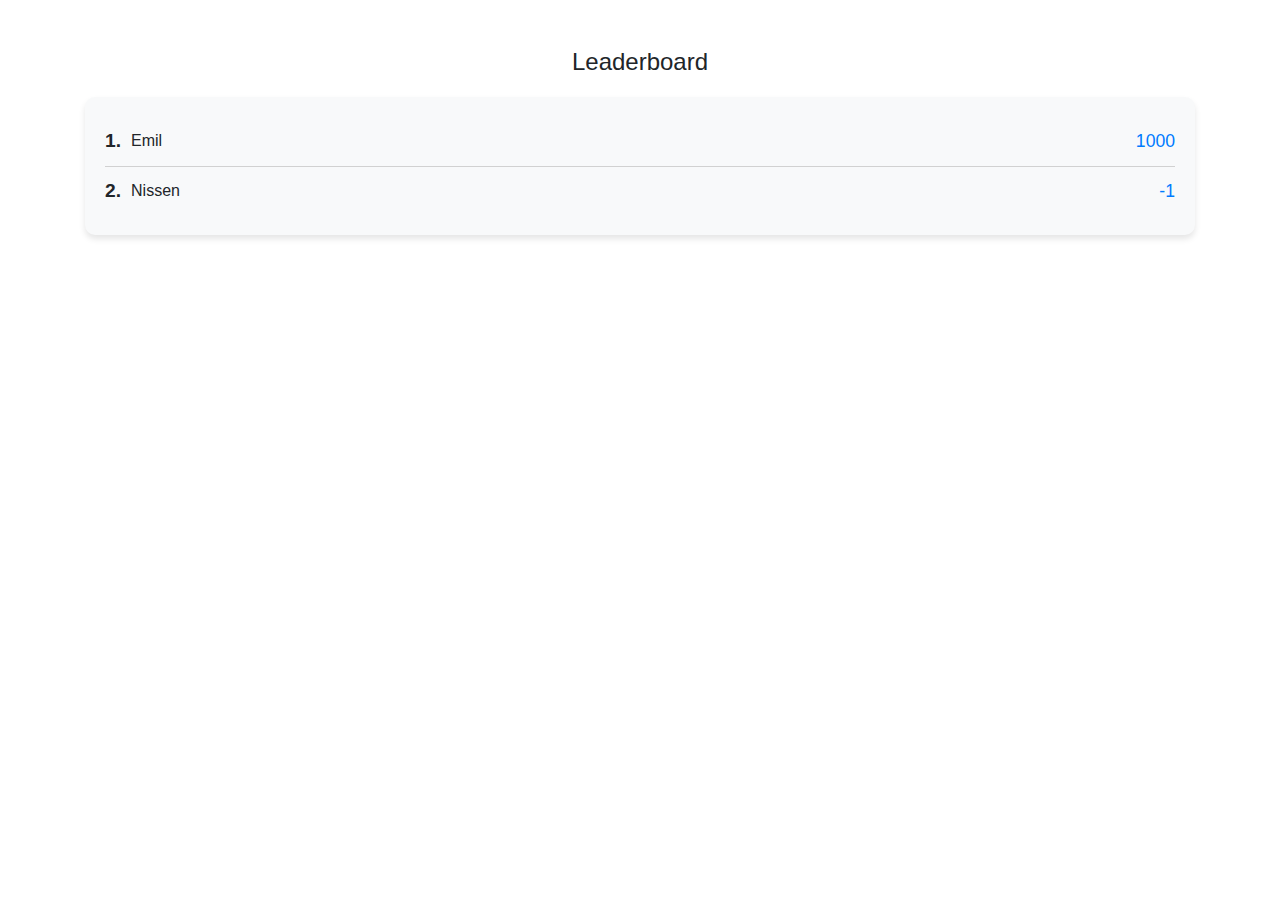
==== commit c254e95b: "initial commit" ====
--- a/index.html
+++ b/index.html
@@ -1,524 +1,63 @@
 <!DOCTYPE html>
 <html lang="en">
-  <head>
-    <meta charset="utf-8">
-    <meta name="viewport" content="width=device-width, initial-scale=1">
-    <title>uiCookies:Resto &mdash; Free Bootstrap Theme, Free Restaurant Responsive Bootstrap Website Template</title>
-    <meta name="description" content="Free Bootstrap Theme by uicookies.com">
-    <meta name="keywords" content="free website templates, free bootstrap themes, free template, free bootstrap, free website template">
-    
-    <link href="https://fonts.googleapis.com/css?family=Open+Sans:400,700|Pinyon+Script" rel="stylesheet">
-    <link rel="stylesheet" href="css/styles-merged.css">
-    <link rel="stylesheet" href="css/style.min.css">
-
-    <!--[if lt IE 9]>
-      <script src="js/vendor/html5shiv.min.js"></script>
-      <script src="js/vendor/respond.min.js"></script>
-    <![endif]-->
-  </head>
-  <body>
-    
-    <!-- Fixed navbar -->
-    
-    <nav class="navbar navbar-default navbar-fixed-top probootstrap-navbar">
-      <div class="container">
-        <div class="navbar-header">
-          <button type="button" class="navbar-toggle collapsed" data-toggle="collapse" data-target="#navbar-collapse" aria-expanded="false" aria-controls="navbar">
-            <span class="sr-only">Toggle navigation</span>
-            <span class="icon-bar"></span>
-            <span class="icon-bar"></span>
-            <span class="icon-bar"></span>
-          </button>
-          <a class="navbar-brand" href="index.html" title="uiCookies:FineOak">FineOak</a>
+<head>
+    <meta charset="UTF-8">
+    <meta name="viewport" content="width=device-width, initial-scale=1.0">
+    <title>Impressive Leaderboard</title>
+    <!-- Bootstrap CSS -->
+    <link rel="stylesheet" href="https://stackpath.bootstrapcdn.com/bootstrap/4.5.2/css/bootstrap.min.css">
+    <style>
+        .leaderboard {
+            background-color: #f8f9fa;
+            padding: 20px;
+            border-radius: 10px;
+            box-shadow: 0 4px 6px rgba(0, 0, 0, 0.1);
+        }
+        .leaderboard-item {
+            display: flex;
+            justify-content: space-between;
+            align-items: center;
+            padding: 10px 0;
+            border-bottom: 1px solid #d1d1d1;
+        }
+        .leaderboard-item:last-child {
+            border-bottom: none;
+        }
+        .leaderboard-item .rank {
+            font-weight: bold;
+            font-size: 1.2rem;
+        }
+        .leaderboard-item .username {
+            flex-grow: 1;
+            margin-left: 10px;
+            font-weight: 500;
+        }
+        .leaderboard-item .score {
+            font-size: 1.1rem;
+            color: #007bff;
+        }
+        .leaderboard-title {
+            font-size: 1.5rem;
+            text-align: center;
+            margin-bottom: 20px;
+        }
+    </style>
+</head>
+<body>
+    <div class="container mt-5">
+        <h1 class="leaderboard-title">Leaderboard</h1>
+        <div class="leaderboard">
+            <div class="leaderboard-item">
+                <span class="rank">1.</span>
+                <span class="username">Emil</span>
+                <span class="score">1000</span>
+            </div>
+            <div class="leaderboard-item">
+                <span class="rank">2.</span>
+                <span class="username">Nissen</span>
+                <span class="score">-1</span>
+            </div>
         </div>
-
-        <div id="navbar-collapse" class="navbar-collapse collapse">
-          <ul class="nav navbar-nav navbar-right">
-            <li class="active"><a href="#" data-nav-section="welcome">Welcome</a></li>
-            <li><a href="#" data-nav-section="specialties">Specialties</a></li>
-            <li><a href="#" data-nav-section="menu">Menu</a></li>
-            <li><a href="#" data-nav-section="reservation">Reservation</a></li>
-            <li><a href="#" data-nav-section="events">Events</a></li>
-            <li><a href="#" data-nav-section="contact">Contact</a></li>
-          </ul>
-        </div>
-      </div>
-    </nav>
-
-    <section class="flexslider" data-section="welcome">
-      <ul class="slides">
-        <li style="background-image: url(img/hero_bg_1.jpg)" class="overlay" data-stellar-background-ratio="0.5">
-          <div class="container">
-            <div class="row">
-              <div class="col-md-8 col-md-offset-2">
-                <div class="probootstrap-slider-text text-center probootstrap-animate probootstrap-heading">
-                  <br />
-                  <h3 class="secondary-heading">Pernilles lækkerier</h3>
-                  <p class="sub-heading">-En verden af søde sager</p>
-                </div>
-              </div>
-            </div>
-          </div>
-        </li>
-        <li style="background-image: url(img/hero_bg_2.jpg)" class="overlay">
-          <div class="container">
-            <div class="row">
-              <div class="col-md-8 col-md-offset-2">
-                <div class="probootstrap-slider-text text-center probootstrap-animate probootstrap-heading">
-                  <h1 class="primary-heading">Dine</h1>
-                  <h3 class="secondary-heading">With Us</h3>
-                  <p class="sub-heading">A free bootstrap website template by <a href="https://uicookies.com">uicookies.com</a></p>
-                </div>
-              </div>
-            </div>
-          </div>
-          
-        </li>
-        <li style="background-image: url(img/hero_bg_3.jpg)" class="overlay">
-          <div class="container">
-            <div class="row">
-              <div class="col-md-8 col-md-offset-2">
-                <div class="probootstrap-slider-text text-center probootstrap-animate probootstrap-heading">
-                  <h1 class="primary-heading">Enjoy</h1>
-                  <h3 class="secondary-heading">With Us</h3>
-                  <p class="sub-heading">A free bootstrap website template by <a href="https://uicookies.com">uicookies.com</a></p>
-                </div>
-              </div>
-            </div>
-          </div>
-        </li>
-      </ul>
-    </section>
-
-    <section class="probootstrap-section probootstrap-bg-white">
-      <div class="container">
-        <div class="row">
-          <div class="col-md-5 text-center probootstrap-animate">
-            <div class="probootstrap-heading dark">
-              <h1 class="primary-heading">Discover</h1>
-              <h3 class="secondary-heading">Our Store</h3>
-              <span class="seperator">* * *</span>
-            </div>
-            <p>Voluptatibus quaerat laboriosam fugit non Ut consequatur animi est molestiae enim a voluptate totam natus modi debitis dicta impedit voluptatum quod sapiente illo saepe explicabo quisquam perferendis labore et illum suscipit</p>
-            <p><a href="#" class="probootstrap-custom-link">About Us</a></p>
-          </div>
-          <div class="col-md-6 col-md-push-1 probootstrap-animate">
-            <p><img src="img/img_1.jpg" alt="Free Bootstrap Template by uicookies.com" class="img-responsive"></p>
-          </div>
-        </div>
-        <!-- END row -->
-      </div>
-    </section>
-
-    <section class="probootstrap-section-bg overlay" style="background-image: url(img/hero_bg_2.jpg);" data-stellar-background-ratio="0.5" data-section="specialties">
-      <div class="container">
-        <div class="row">
-          <div class="col-md-12 text-center probootstrap-animate">
-            <div class="probootstrap-heading">
-              <h2 class="primary-heading">Discover</h2>
-              <h3 class="secondary-heading">Our Specialties</h3>
-            </div>
-          </div>
-        </div>
-      </div>
-    </section>
-     <!-- probootstrap-bg-white -->
-    <section class="probootstrap-section">
-      <div class="container">
-        <div class="row">
-          <div class="probootstrap-cell-retro">
-            <div class="half">
-
-              <div class="probootstrap-cell probootstrap-animate" data-animate-effect="fadeIn">
-                <div class="image" style="background-image: url(img/img_square_1.jpg);"></div>
-                <div class="text text-center">
-                  <h3>Baked Potato Pizza</h3>
-                  <p>Laboriosam pariatur modi praesentium deleniti molestiae officiis atque numquam.</p>
-                  <p class="price">$20.99</p>
-                </div>
-              </div>
-              <div class="probootstrap-cell reverse probootstrap-animate" data-animate-effect="fadeIn">
-                <div class="image" style="background-image: url(img/img_square_2.jpg);"></div>
-                <div class="text text-center">
-                  <h3>Salted Fried Chicken</h3>
-                  <p>Laboriosam pariatur modi praesentium deleniti molestiae officiis atque numquam.</p>
-                  <p class="price">$19.99</p>
-                </div>
-              </div>
-              <div class="probootstrap-cell probootstrap-animate" data-animate-effect="fadeIn">
-                <div class="image" style="background-image: url(img/img_square_3.jpg);"></div>
-                <div class="text text-center">
-                  <h3>Imported Salmon Steak</h3>
-                  <p>Laboriosam pariatur modi praesentium deleniti molestiae officiis atque numquam.</p>
-                  <p class="price">$20.99</p>
-                </div>
-              </div>
-
-            </div>
-            <div class="half">
-
-              <div class="probootstrap-cell probootstrap-animate" data-animate-effect="fadeIn">
-                <div class="image" style="background-image: url(img/img_square_4.jpg);"></div>
-                <div class="text text-center">
-                  <h3>Roast Beef (4 sticks)</h3>
-                  <p>Laboriosam pariatur modi praesentium deleniti molestiae officiis atque numquam.</p>
-                  <p class="price">$32.99</p>
-                </div>
-              </div>
-              <div class="probootstrap-cell reverse probootstrap-animate" data-animate-effect="fadeIn">
-                <div class="image" style="background-image: url(img/img_square_5.jpg);"></div>
-                <div class="text text-center">
-                  <h3>Tuna Roast Source</h3>
-                  <p>Laboriosam pariatur modi praesentium deleniti molestiae officiis atque numquam.</p>
-                  <p class="price">$25.99</p>
-                </div>
-              </div>
-              <div class="probootstrap-cell probootstrap-animate" data-animate-effect="fadeIn">
-                <div class="image" style="background-image: url(img/img_square_1.jpg);"></div>
-                <div class="text text-center">
-                  <h3>Fried Potatoes with Garlic</h3>
-                  <p>Laboriosam pariatur modi praesentium deleniti molestiae officiis atque numquam.</p>
-                  <p class="price">$32.99</p>
-                </div>
-              </div>
-              
-            </div>
-          </div>
-        </div>
-      </div>
-    </section>
-
-    <section class="probootstrap-section-bg overlay" style="background-image: url(img/hero_bg_4.jpg);"  data-stellar-background-ratio="0.5"  data-section="menu">
-      <div class="container">
-        <div class="row">
-          <div class="col-md-12 text-center probootstrap-animate">
-            <div class="probootstrap-heading">
-              <h2 class="primary-heading">Discover</h2>
-              <h3 class="secondary-heading">Our Menu</h3>
-            </div>
-          </div>
-        </div>
-      </div>
-    </section>
-
-    <section class="probootstrap-section probootstrap-bg-white">
-      <div class="container">
-        <div class="row">
-          <div class="col-md-6">
-            <ul class="menus">
-              <li>
-                <figure class="image"><img src="img/img_square_1.jpg" alt="Free Bootstrap Template by uicookies.com"></figure>
-                <div class="text">
-                  <span class="price">$22.99</span>
-                  <h3>Fried Potatoes with Garlic</h3>
-                  <p>Crab / Potatoes / Rice</p>
-                </div>
-              </li>
-              <li>
-                <figure class="image"><img src="img/img_square_2.jpg" alt="Free Bootstrap Template by uicookies.com"></figure>
-                <div class="text">
-                  <span class="price">$22.99</span>
-                  <h3>Tuna Roast Source</h3>
-                  <p>Crab / Potatoes / Rice</p>
-                </div>
-              </li>
-              <li>
-                <figure class="image"><img src="img/img_square_3.jpg" alt="Free Bootstrap Template by uicookies.com"></figure>
-                <div class="text">
-                  <span class="price">$22.99</span>
-                  <h3>Roast Beef (4 sticks)</h3>
-                  <p>Crab / Potatoes / Rice</p>
-                </div>
-              </li>
-              <li>
-                <figure class="image"><img src="img/img_square_4.jpg" alt="Free Bootstrap Template by uicookies.com"></figure>
-                <div class="text">
-                  <span class="price">$22.99</span>
-                  <h3>Salted Fried Chicken</h3>
-                  <p>Crab / Potatoes / Rice</p>
-                </div>
-              </li>
-            </ul>
-          </div>
-          <div class="col-md-6">
-            <ul class="menus">
-              <li>
-                <figure class="image"><img src="img/img_square_5.jpg" alt="Free Bootstrap Template by uicookies.com"></figure>
-                <div class="text">
-                  <span class="price">$22.99</span>
-                  <h3>Baked Potato Pizza</h3>
-                  <p>Crab / Potatoes / Rice</p>
-                </div>
-              </li>
-              <li>
-                <figure class="image"><img src="img/img_square_1.jpg" alt="Free Bootstrap Template by uicookies.com"></figure>
-                <div class="text">
-                  <span class="price">$22.99</span>
-                  <h3>Fried Potatoes with Garlic</h3>
-                  <p>Crab / Potatoes / Rice</p>
-                </div>
-              </li>
-              <li>
-                <figure class="image"><img src="img/img_square_2.jpg" alt="Free Bootstrap Template by uicookies.com"></figure>
-                <div class="text">
-                  <span class="price">$22.99</span>
-                  <h3>Salted Fried Chicken</h3>
-                  <p>Crab / Potatoes / Rice</p>
-                </div>
-              </li>
-              <li>
-                <figure class="image"><img src="img/img_square_3.jpg" alt="Free Bootstrap Template by uicookies.com"></figure>
-                <div class="text">
-                  <span class="price">$22.99</span>
-                  <h3>Tuna Roast Source</h3>
-                  <p>Crab / Potatoes / Rice</p>
-                </div>
-              </li>
-            </ul>
-          </div>
-        </div>
-      </div>
-    </section>
-
-    <section class="probootstrap-section-bg overlay" style="background-image: url(img/hero_bg_5.jpg);"  data-stellar-background-ratio="0.5" data-section="reservation">
-      <div class="container">
-        <div class="row">
-          <div class="col-md-12 text-center probootstrap-animate">
-            <div class="probootstrap-heading">
-              <h2 class="primary-heading">Booking</h2>
-              <h3 class="secondary-heading">Reserve A Table</h3>
-            </div>
-          </div>
-        </div>
-      </div>
-    </section>
-
-    <section class="probootstrap-section probootstrap-bg-white">
-      <div class="container">
-        <div class="row">
-          <div class="col-md-12 probootstrap-animate">
-            <form method="post" class="probootstrap-form">
-              <div class="row">
-                <div class="col-md-4">
-                  <div class="form-group">
-                    <label for="people">How Many People</label>
-                    <div class="form-field">
-                      <i class="icon icon-chevron-down"></i>
-                      <select name="people" id="people" class="form-control">
-                        <option value="#">1 people</option>
-                        <option value="#">2 people</option>
-                        <option value="#">3 people</option>
-                        <option value="#">4+ people</option>
-                      </select>
-                    </div>
-                  </div>
-                </div>
-                <div class="col-md-4">
-                  <div class="form-group">
-                    <label for="date">Date</label>
-                    <div class="form-field">
-                      <i class="icon icon-calendar"></i>
-                      <input type="text" id="date" class="form-control">
-                    </div>
-                  </div>
-                </div>
-                <div class="col-md-4">
-                  <div class="form-group">
-                    <label for="time">Time</label>
-                    <div class="form-field">
-                      <i class="icon icon-clock"></i>
-                      <input type="text" id="time" class="form-control">
-                    </div>
-                  </div>
-                </div>
-              </div>
-              <!-- END row -->
-              <div class="row">
-                <div class="col-md-4">
-                  <div class="form-group">
-                    <label for="name">Name</label>
-                    <div class="form-field">
-                      <i class="icon icon-user2"></i>
-                      <input type="text" id="name" class="form-control" placeholder="Your full name">
-                    </div>
-                  </div>
-                </div>
-                <div class="col-md-4">
-                  <div class="form-group">
-                    <label for="email">Email</label>
-                    <div class="form-field">
-                      <i class="icon icon-mail"></i>
-                      <input type="text" id="email" class="form-control" placeholder="Your email address">
-                    </div>
-                  </div>
-                </div>
-                <div class="col-md-4">
-                  <div class="form-group">
-                    <label for="phone">Phone</label>
-                    <div class="form-field">
-                      <i class="icon icon-phone"></i>
-                      <input type="text" id="phone" class="form-control" placeholder="Your phone">
-                    </div>
-                  </div>
-                </div>
-              </div>
-              <div class="row">
-                <div class="col-md-4 col-md-offset-4">
-                  <input type="submit" name="submit" id="submit" value="Submit" class="btn btn-lg btn-primary btn-block">
-                </div>
-              </div>
-              
-            </form>
-          </div>
-        </div>
-      </div>
-    </section>
-
-    <section class="probootstrap-section-bg overlay" style="background-image: url(img/hero_bg_4.jpg);"  data-stellar-background-ratio="0.5" data-section="events">
-      <div class="container">
-        <div class="row">
-          <div class="col-md-12 text-center probootstrap-animate">
-            <div class="probootstrap-heading">
-              <h2 class="primary-heading">Upcoming</h2>
-              <h3 class="secondary-heading">Our Events</h3>
-            </div>
-          </div>
-        </div>
-      </div>
-    </section>
-    <section class="probootstrap-section">
-      <div class="container">
-        <div class="row">
-          <div class="col-md-4 col-sm-4 probootstrap-animate">
-            <div class="probootstrap-block-image">
-              <figure><img src="img/img_square_2.jpg" alt="Free Bootstrap Template by uicookies.com"></figure>
-              <div class="text">
-                <span class="date">June 29, 2017</span>
-                <h3><a href="#">Laboriosam Quod Dignissimos</a></h3>
-                <p>Lorem ipsum dolor sit amet consectetur adipisicing elit. Iusto provident qui tempore natus quos quibusdam soluta at.</p>
-                <p class=""><a href="#" class="probootstrap-custom-link link-sm">Read More</a></p>
-              </div>
-            </div>
-          </div>
-          <div class="col-md-4 col-sm-4 probootstrap-animate">
-            <div class="probootstrap-block-image">
-              <figure><img src="img/img_square_3.jpg" alt="Free Bootstrap Template by uicookies.com"></figure>
-              <div class="text">
-                <span class="date">June 29, 2017</span>
-                <h3><a href="#">Laboriosam Quod Dignissimos</a></h3>
-                <p>Lorem ipsum dolor sit amet consectetur adipisicing elit. Iusto provident qui tempore natus quos quibusdam soluta at.</p>
-                <p class=""><a href="#" class="probootstrap-custom-link link-sm">Read More</a></p>
-              </div>
-            </div>
-          </div>
-          <div class="col-md-4 col-sm-4 probootstrap-animate">
-            <div class="probootstrap-block-image">
-              <figure><img src="img/img_square_4.jpg" alt="Free Bootstrap Template by uicookies.com"></figure>
-              <div class="text">
-                <span class="date">June 29, 2017</span>
-                <h3><a href="#">Laboriosam Quod Dignissimos</a></h3>
-                <p>Lorem ipsum dolor sit amet consectetur adipisicing elit. Iusto provident qui tempore natus quos quibusdam soluta at.</p>
-                <p class=""><a href="#" class="probootstrap-custom-link link-sm">Read More</a></p>
-              </div>
-            </div>
-          </div>
-        </div>
-      </div>
-    </section>
-
-    <section class="probootstrap-section probootstrap-bg-white" data-section="contact">
-      <div class="container">
-        <div class="row">
-          <div class="col-md-5 text-center probootstrap-animate">
-            <div class="probootstrap-heading dark">
-              <h1 class="primary-heading">Contact</h1>
-              <h3 class="secondary-heading">Let's Chat</h3>
-            </div>
-            <p>Voluptatibus quaerat laboriosam fugit non Ut consequatur animi est molestiae enim a voluptate totam natus modi debitis dicta impedit voluptatum quod sapiente illo saepe explicabo quisquam perferendis labore et illum suscipit</p>
-          </div>
-          <div class="col-md-6 col-md-push-1 probootstrap-animate">
-            <form method="post" class="probootstrap-form">
-              <div class="form-group">
-                <label for="c_name">Your Name</label>
-                <div class="form-field">
-                  <input type="text" id="c_name" class="form-control">
-                </div>
-              </div>
-              <div class="form-group">
-                <label for="c_email">Your Email</label>
-                <div class="form-field">
-                  <input type="text" id="c_email" class="form-control">
-                </div>
-              </div>
-              <div class="form-group">
-                <label for="c_message">Your Message</label>
-                <div class="form-field">
-                  <textarea name="c_message" id="c_message" cols="30" rows="10" class="form-control"></textarea>
-                </div>
-              </div>
-              <div class="form-group">
-                <input type="submit" name="c_submit" id="c_submit" value="Send Message" class="btn btn-primary btn-lg">
-              </div>
-            </form>
-          </div>
-        </div>
-      </div>
-    </section>
-
-    <section class="probootstrap-footer">
-      <div class="container">
-        <div class="row">
-          <div class="col-md-6 probootstrap-animate">
-            <div class="probootstrap-footer-widget">
-              <h3>Locations</h3>
-              <div class="row">
-                <div class="col-md-6">
-                  <p> 198 West 21th Street, Suite 721 <br> New York NY 10016</p>
-                </div>
-                <div class="col-md-6">
-                  <p> 198 West 21th Street, Suite 721 <br> New York NY 10016</p>
-                </div>
-              </div>
-            </div>
-          </div>
-          <div class="col-md-6 probootstrap-animate">
-            <div class="probootstrap-footer-widget">
-              <h3>Open Hours</h3>
-              <div class="row">
-                <div class="col-md-4">
-                  <p>Monday - Thursday <br> 5:30pm - 10:00pm</p>
-                </div>
-                <div class="col-md-4">
-                  <p>Friday - Sunday <br> 5:30pm - 10:00pm</p>
-                </div>
-                <div class="col-md-4">
-                  <p>Available for Catering <br> Email or Call Us</p>
-                </div>
-              </div>
-            </div>
-          </div>
-        </div>
-      </div>
-    </section>
-    <section class="probootstrap-copyright">
-      <div class="container">
-        <div class="row">
-          <div class="col-md-8">
-            <p class="copyright-text">&copy; 2017 <a href="https://uicookies.com/">uiCookies:Resto</a>. All Rights Reserved. Images by <a href="https://graphicburger.com/">GraphicBurger</a> &amp; <a href="https://unsplash.com/">Unsplash</a></p>
-          </div>
-          <div class="col-md-4">
-            <ul class="probootstrap-footer-social right">
-              <li><a href="#"><i class="icon-twitter"></i></a></li>
-              <li><a href="#"><i class="icon-facebook"></i></a></li>
-              <li><a href="#"><i class="icon-instagram"></i></a></li>
-            </ul>
-          </div>
-        </div>
-      </div>
-    </section>
-
-    <script src="js/scripts.min.js"></script>
-    <script src="js/custom.min.js"></script>
-
-  </body>
-</html>
+    </div>
+</body>
+</html>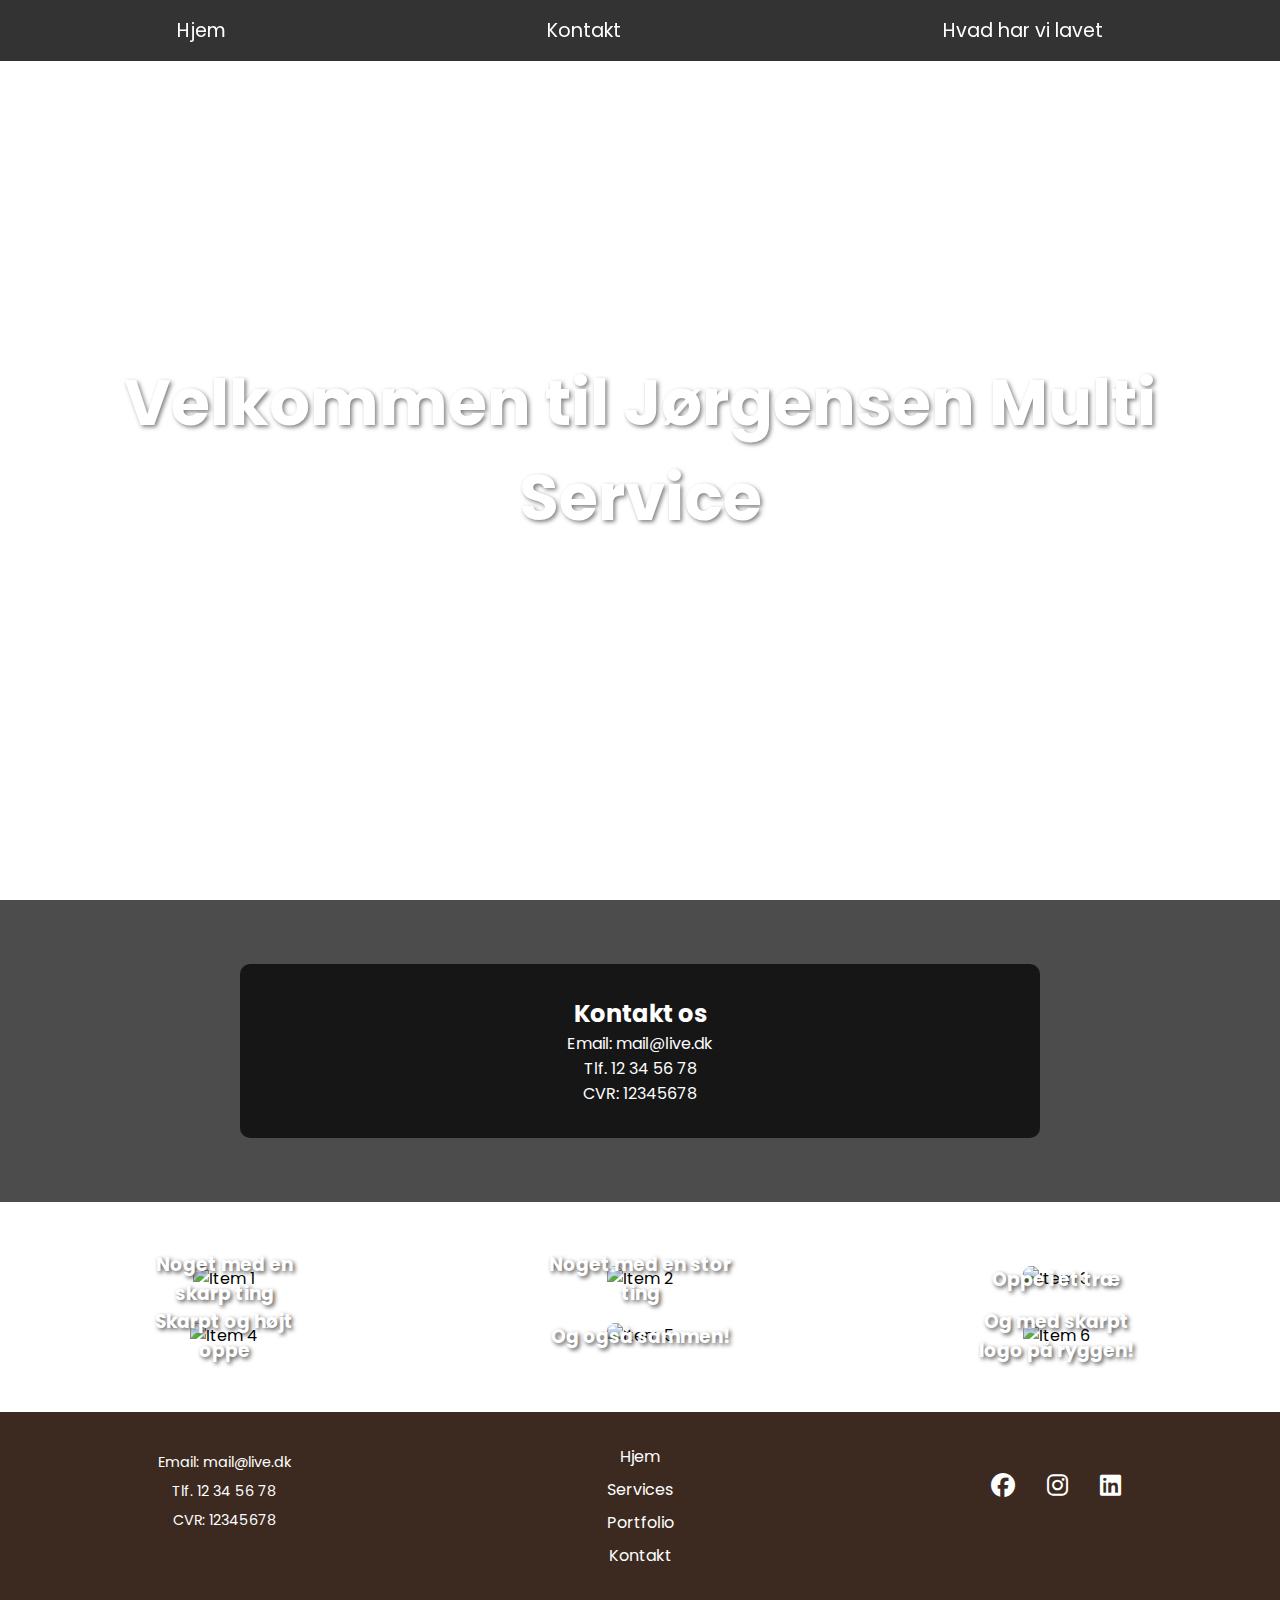
==== commit 5824e19e: "Update index.html" ====
--- a/index.html
+++ b/index.html
@@ -3,61 +3,92 @@
 <head>
     <meta charset="UTF-8">
     <meta name="viewport" content="width=device-width, initial-scale=1.0">
-    <title>Impressive Leaderboard</title>
-    <!-- Bootstrap CSS -->
-    <link rel="stylesheet" href="https://stackpath.bootstrapcdn.com/bootstrap/4.5.2/css/bootstrap.min.css">
-    <style>
-        .leaderboard {
-            background-color: #f8f9fa;
-            padding: 20px;
-            border-radius: 10px;
-            box-shadow: 0 4px 6px rgba(0, 0, 0, 0.1);
-        }
-        .leaderboard-item {
-            display: flex;
-            justify-content: space-between;
-            align-items: center;
-            padding: 10px 0;
-            border-bottom: 1px solid #d1d1d1;
-        }
-        .leaderboard-item:last-child {
-            border-bottom: none;
-        }
-        .leaderboard-item .rank {
-            font-weight: bold;
-            font-size: 1.2rem;
-        }
-        .leaderboard-item .username {
-            flex-grow: 1;
-            margin-left: 10px;
-            font-weight: 500;
-        }
-        .leaderboard-item .score {
-            font-size: 1.1rem;
-            color: #007bff;
-        }
-        .leaderboard-title {
-            font-size: 1.5rem;
-            text-align: center;
-            margin-bottom: 20px;
-        }
-    </style>
+    <title>Jørgensen Multi service</title>
+    <link rel="stylesheet" href="index.css">
+    <link rel="icon" href="data:image/svg+xml,<svg xmlns=%22http://www.w3.org/2000/svg%22 viewBox=%220 0 100 100%22><text y=%22.9em%22 font-size=%2290%22>🌳</text></svg>">
+    <link href="https://fonts.googleapis.com/css2?family=Poppins:wght@300;400;500;600&display=swap" rel="stylesheet">
+    <link rel="stylesheet" href="https://cdnjs.cloudflare.com/ajax/libs/font-awesome/6.5.1/css/all.min.css">
 </head>
 <body>
-    <div class="container mt-5">
-        <h1 class="leaderboard-title">Leaderboard</h1>
-        <div class="leaderboard">
-            <div class="leaderboard-item">
-                <span class="rank">1.</span>
-                <span class="username">Emil</span>
-                <span class="score">1000</span>
-            </div>
-            <div class="leaderboard-item">
-                <span class="rank">2.</span>
-                <span class="username">Nissen</span>
-                <span class="score">-1</span>
+    <!-- Navbar -->
+    <nav class="navbar">
+        <ul>
+            <li><a href="#home">Hjem</a></li>
+            <li><a href="#contact">Kontakt</a></li>
+            <li><a href="#portfolio">Hvad har vi lavet</a></li>
+        </ul>
+    </nav>
+
+    <!-- Banner with Video Background -->
+    <section class="banner" id="home">
+        <video autoplay muted loop>
+            <source src="https://mnoutdoor.dk/wp-content/uploads/MNbaggrund2021.mp4" type="video/mp4">
+        </video>
+        <div class="banner-content">
+            <h1>Velkommen til Jørgensen Multi Service</h1>
+        </div>
+    </section>
+
+    <!-- Contact Section -->
+    <section class="contact" id="contact" style="width: 100%; background-image: linear-gradient(rgba(0, 0, 0, 0.7), rgba(0, 0, 0, 0.7)), url('https://mnoutdoor.dk/wp-content/uploads/2018/03/bgtest2.jpg'); background-size: cover; background-position: center; padding: 4rem 2rem;">
+        <div class="contact-content" style="color: white; text-align: center;">
+            <h2>Kontakt os</h2>
+            <p>Email: mail@live.dk</p>
+            <p>Tlf. 12 34 56 78</p>
+            <p>CVR: 12345678</p>
+        </div>
+    </section>
+
+    <!-- Grid Section -->
+    <section class="grid-container" id="portfolio">
+        <div class="grid-item">
+            <img src="https://mnoutdoor.dk/wp-content/uploads/menu8.jpg" alt="Item 1">
+            <h3>Noget med en skarp ting</h3>
+        </div>
+        <div class="grid-item">
+            <img src="https://mnoutdoor.dk/wp-content/uploads/stubfraesning_forside.jpg" alt="Item 2">
+            <h3>Noget med en stor ting</h3>
+        </div>
+        <div class="grid-item">
+            <img src="https://mnoutdoor.dk/wp-content/uploads/beskaering_forside.jpg" alt="Item 3">
+            <h3>Oppe i et træ</h3>
+        </div>
+        <div class="grid-item">
+            <img src="https://mnoutdoor.dk/wp-content/uploads/traefaeldning_forside.jpg" alt="Item 4">
+            <h3>Skarpt og højt oppe</h3>
+        </div>
+        <div class="grid-item">
+            <img src="https://mnoutdoor.dk/wp-content/uploads/risikovurdering_forside.jpg" alt="Item 5">
+            <h3>Og også sammen!</h3>
+        </div>
+        <div class="grid-item">
+            <img src="https://mnoutdoor.dk/wp-content/uploads/om_os_forside.jpg" alt="Item 6">
+            <h3>Og med skarpt logo på ryggen!</h3>
+        </div>
+    </section>
+
+    <!-- Footer -->
+    <footer class="footer">
+        <div class="footer-left">
+            <p>Email: mail@live.dk</p>
+            <p>Tlf. 12 34 56 78</p>
+            <p>CVR: 12345678</p>
+        </div>
+        <div class="footer-center">
+            <nav>
+                <a href="#home">Hjem</a>
+                <a href="#services">Services</a>
+                <a href="#portfolio">Portfolio</a>
+                <a href="#contact">Kontakt</a>
+            </nav>
+        </div>
+        <div class="footer-right">
+            <div class="social-links">
+                <a href="#" target="_blank"><i class="fab fa-facebook"></i></a>
+                <a href="#" target="_blank"><i class="fab fa-instagram"></i></a>
+                <a href="#" target="_blank"><i class="fab fa-linkedin"></i></a>
             </div>
         </div>
-    </div>
+    </footer>
 </body>
-</html>+</html>
--- a/index.css
+++ b/index.css
@@ -0,0 +1,169 @@
+* {
+    margin: 0;
+    padding: 0;
+    box-sizing: border-box;
+    font-family: 'Poppins', sans-serif;
+}
+
+/* Navbar Styles */
+.navbar {
+    position: fixed;
+    width: 100%;
+    background-color: rgba(0, 0, 0, 0.8);
+    padding: 1rem;
+    z-index: 1000;
+}
+
+.navbar ul {
+    display: flex;
+    justify-content: space-around;
+    list-style: none;
+}
+
+.navbar a {
+    color: white;
+    text-decoration: none;
+    font-size: 1.2rem;
+}
+
+/* Banner Styles */
+.banner {
+    position: relative;
+    height: 100vh;
+    overflow: hidden;
+}
+
+.banner video {
+    position: absolute;
+    min-width: 100%;
+    min-height: 100%;
+    top: 50%;
+    left: 50%;
+    transform: translate(-50%, -50%);
+    object-fit: cover;
+}
+
+.banner-content {
+    position: relative;
+    height: 100%;
+    display: flex;
+    justify-content: center;
+    align-items: center;
+    color: white;
+    text-align: center;
+    z-index: 1;
+}
+
+.banner-content h1 {
+    font-size: 4rem;
+    text-shadow: 2px 2px 4px rgba(0, 0, 0, 0.5);
+}
+
+/* Contact Section Styles */
+.contact {
+    padding: 4rem 2rem;
+    background-image: url('your-background-image.jpg');
+    background-size: cover;
+    background-position: center;
+    color: white;
+}
+
+.contact-content {
+    max-width: 800px;
+    margin: 0 auto;
+    background-color: rgba(0, 0, 0, 0.7);
+    padding: 2rem;
+    border-radius: 10px;
+}
+
+/* Grid Section Styles */
+.grid-container {
+    display: flex;
+    flex-wrap: wrap;
+    gap: 2rem;
+    padding: 4rem 2rem;
+    margin: 0 auto;
+}
+
+.grid-item {
+    flex: 1 1 calc(33.333% - 2rem);
+    min-width: 300px;
+    text-align: center;
+    position: relative;
+}
+
+.grid-item img {
+    width: 100%;
+    max-height: 400px;
+    object-fit: cover;
+    border-radius: 8px;
+}
+
+.grid-item h3 {
+    position: absolute;
+    top: 50%;
+    left: 50%;
+    transform: translate(-50%, -50%);
+    color: white;
+    text-shadow: 2px 2px 4px rgba(0, 0, 0, 0.7);
+}
+
+@media (max-width: 768px) {
+    .grid-item {
+        flex: 1 1 100%;
+    }
+}
+        /* Footer Styles */
+        .footer {
+    background-color: #3c2a21;
+    color: white;
+    padding: 2rem;
+    text-align: center;
+    display: flex;
+    justify-content: space-around;
+    flex-wrap: wrap;
+    gap: 2rem;
+}
+
+.footer-left, .footer-center, .footer-right {
+    flex: 1;
+    min-width: 250px;
+}
+
+.footer p {
+    margin: 0.5rem 0;
+    font-size: 0.9rem;
+}
+
+.footer nav {
+    display: flex;
+    flex-direction: column;
+    gap: 0.5rem;
+}
+
+.footer a {
+    color: white;
+    text-decoration: none;
+    transition: color 0.3s ease;
+}
+
+.footer a:hover {
+    color: #ffd700;
+}
+
+.social-links {
+    display: flex;
+    justify-content: center;
+    gap: 1rem;
+    margin-top: 1rem;
+}
+
+.social-links a {
+    font-size: 1.5rem;
+    padding: 0.5rem;
+}
+
+.social-links a:hover {
+    transform: translateY(-3px);
+    transition: transform 0.3s ease;
+}
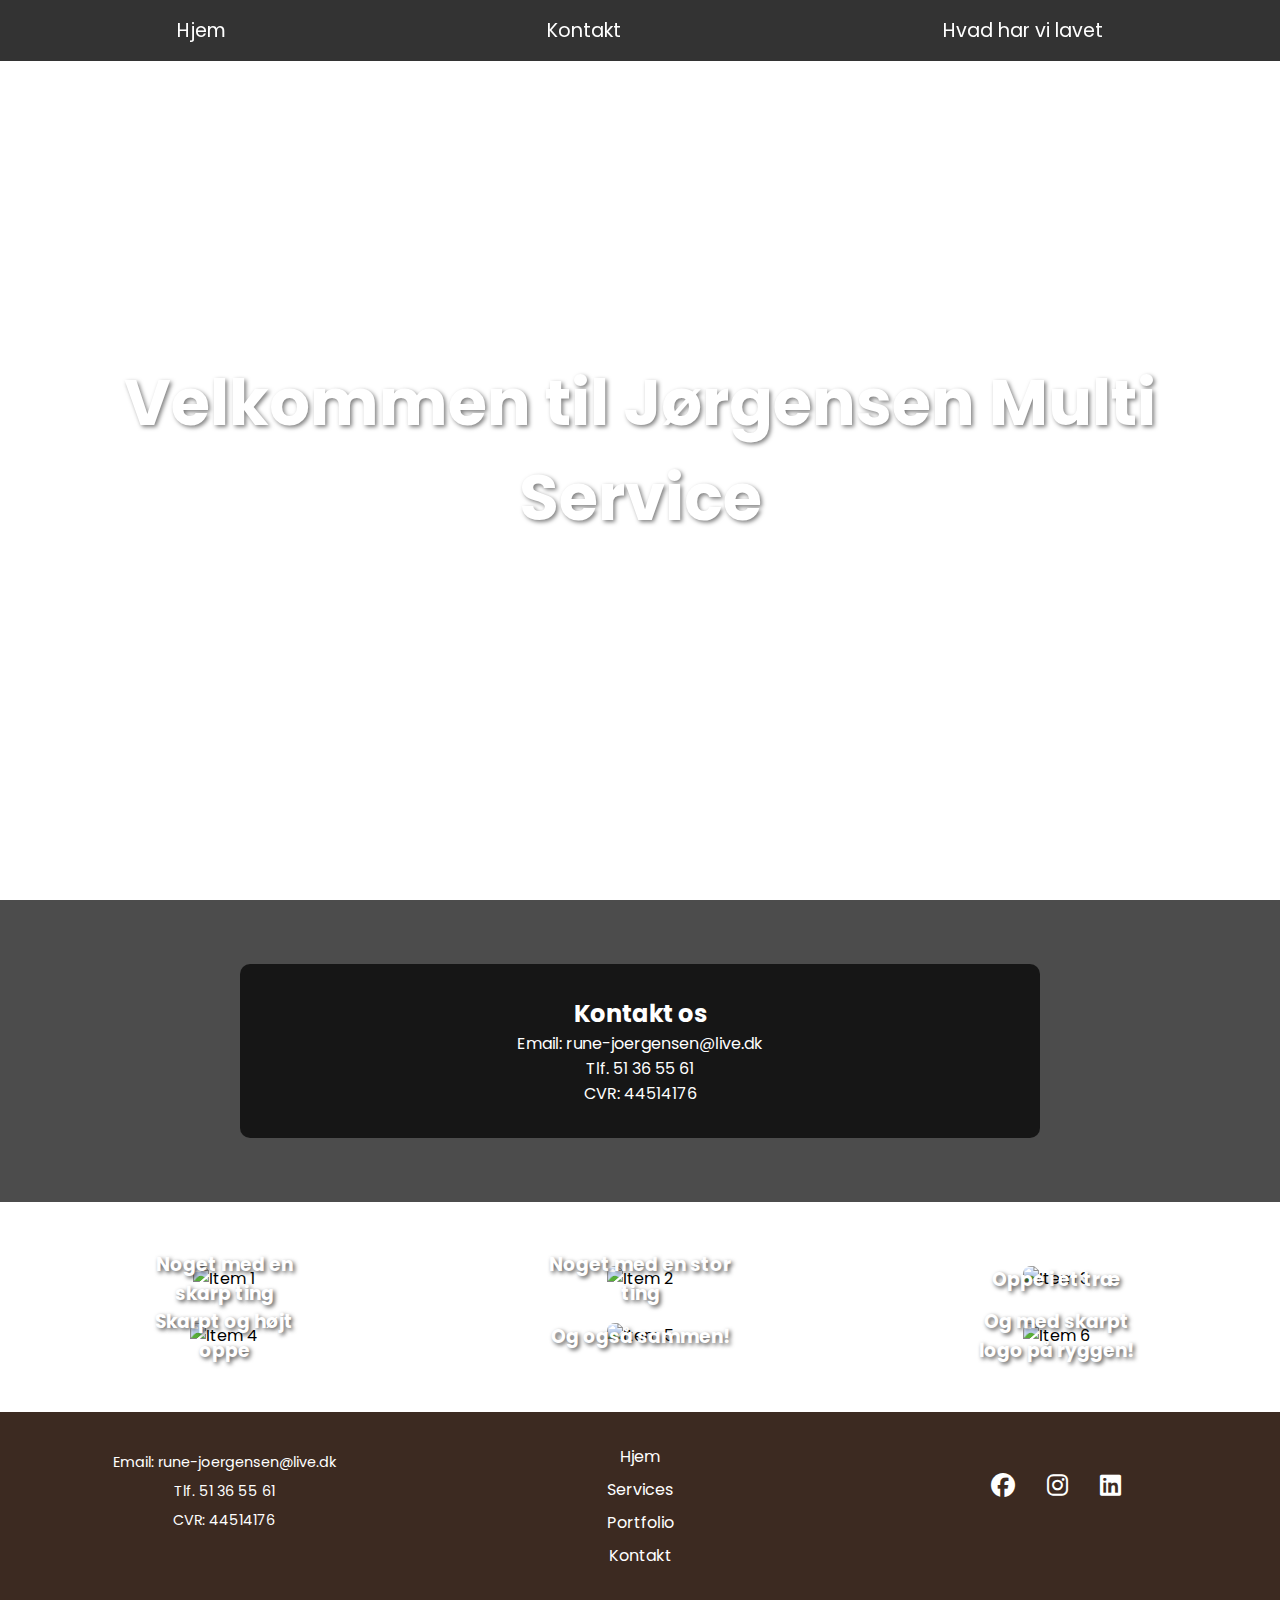
==== commit 23cb6f6d: "Update index.html" ====
--- a/index.html
+++ b/index.html
@@ -21,8 +21,8 @@
 
     <!-- Banner with Video Background -->
     <section class="banner" id="home">
-        <video autoplay muted loop>
-            <source src="https://mnoutdoor.dk/wp-content/uploads/MNbaggrund2021.mp4" type="video/mp4">
+        <video autoplay muted loop playsinline webkit-playsinline>
+            <source src="./DLS_header.mp4" type="video/mp4">
         </video>
         <div class="banner-content">
             <h1>Velkommen til Jørgensen Multi Service</h1>
@@ -33,9 +33,9 @@
     <section class="contact" id="contact" style="width: 100%; background-image: linear-gradient(rgba(0, 0, 0, 0.7), rgba(0, 0, 0, 0.7)), url('https://mnoutdoor.dk/wp-content/uploads/2018/03/bgtest2.jpg'); background-size: cover; background-position: center; padding: 4rem 2rem;">
         <div class="contact-content" style="color: white; text-align: center;">
             <h2>Kontakt os</h2>
-            <p>Email: mail@live.dk</p>
-            <p>Tlf. 12 34 56 78</p>
-            <p>CVR: 12345678</p>
+            <p>Email: rune-joergensen@live.dk</p>
+            <p>Tlf. 51 36 55 61</p>
+            <p>CVR: 44514176</p>
         </div>
     </section>
 
@@ -70,9 +70,9 @@
     <!-- Footer -->
     <footer class="footer">
         <div class="footer-left">
-            <p>Email: mail@live.dk</p>
-            <p>Tlf. 12 34 56 78</p>
-            <p>CVR: 12345678</p>
+            <p>Email: rune-joergensen@live.dk</p>
+            <p>Tlf. 51 36 55 61</p>
+            <p>CVR: 44514176</p>
         </div>
         <div class="footer-center">
             <nav>
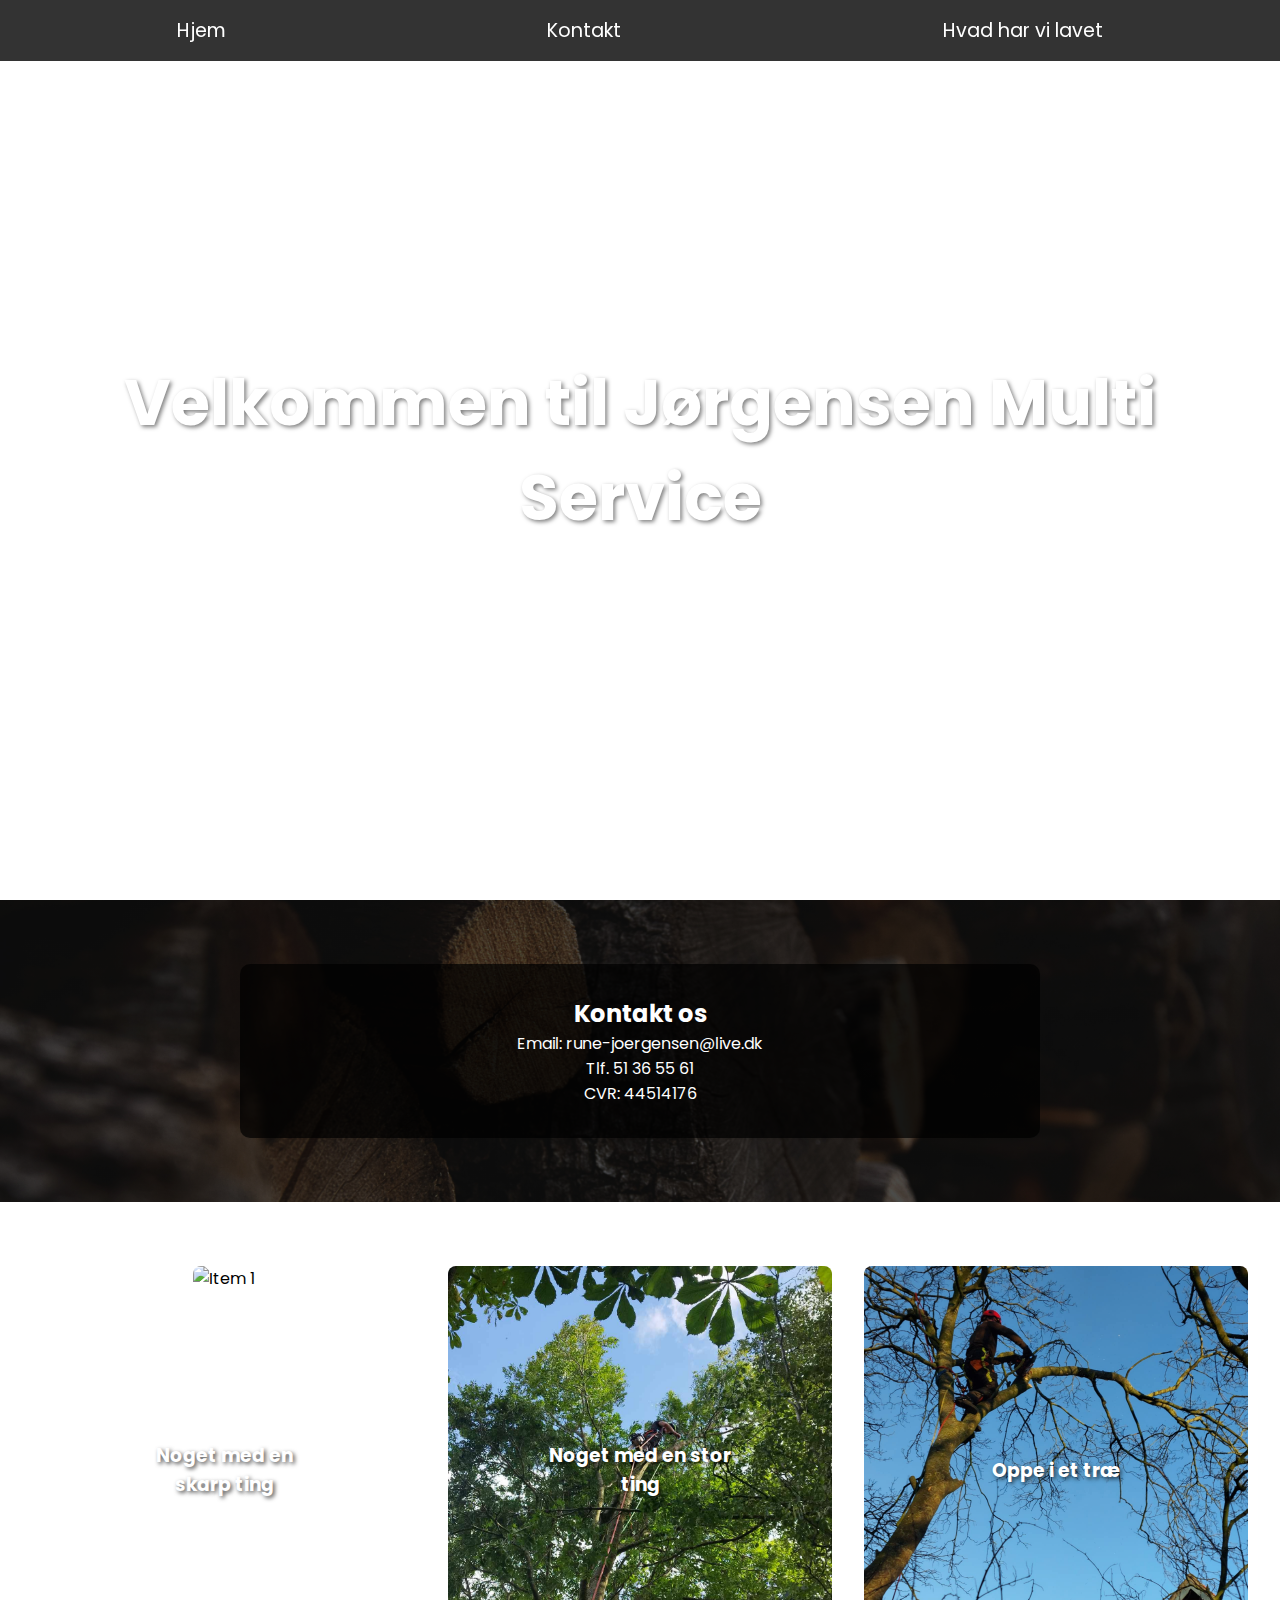
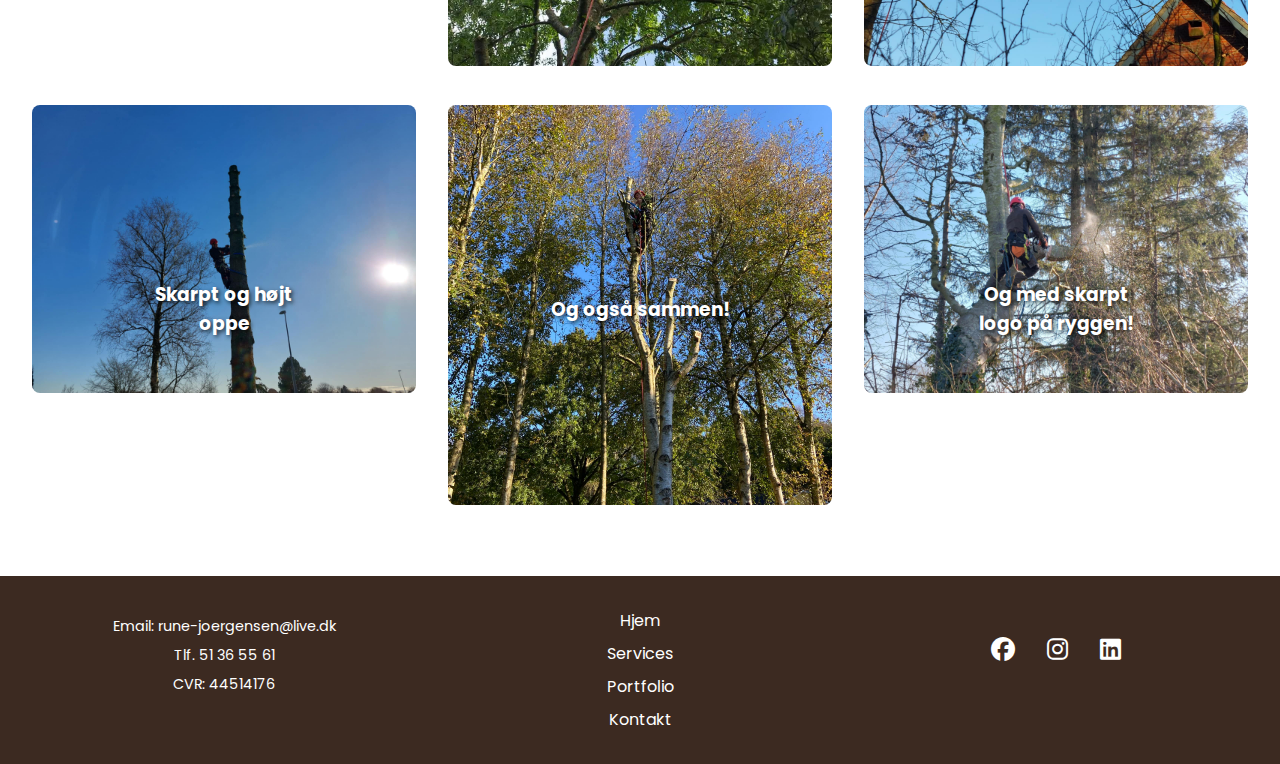
==== commit 69cf419d: "Added images" ====
--- a/index.html
+++ b/index.html
@@ -22,7 +22,7 @@
     <!-- Banner with Video Background -->
     <section class="banner" id="home">
         <video autoplay muted loop playsinline webkit-playsinline>
-            <source src="./DLS_header.mp4" type="video/mp4">
+            <source src="Videos/header.mp4" type="video/mp4">
         </video>
         <div class="banner-content">
             <h1>Velkommen til Jørgensen Multi Service</h1>
@@ -30,7 +30,7 @@
     </section>
 
     <!-- Contact Section -->
-    <section class="contact" id="contact" style="width: 100%; background-image: linear-gradient(rgba(0, 0, 0, 0.7), rgba(0, 0, 0, 0.7)), url('https://mnoutdoor.dk/wp-content/uploads/2018/03/bgtest2.jpg'); background-size: cover; background-position: center; padding: 4rem 2rem;">
+    <section class="contact" id="contact" style="width: 100%; background-image: linear-gradient(rgba(0, 0, 0, 0.7), rgba(0, 0, 0, 0.7)), url('./Images/logs.jpg'); background-size: cover; background-position: center; padding: 4rem 2rem;">
         <div class="contact-content" style="color: white; text-align: center;">
             <h2>Kontakt os</h2>
             <p>Email: rune-joergensen@live.dk</p>
@@ -42,27 +42,27 @@
     <!-- Grid Section -->
     <section class="grid-container" id="portfolio">
         <div class="grid-item">
-            <img src="https://mnoutdoor.dk/wp-content/uploads/menu8.jpg" alt="Item 1">
+            <img src="Images/1.jpg" alt="Item 1">
             <h3>Noget med en skarp ting</h3>
         </div>
         <div class="grid-item">
-            <img src="https://mnoutdoor.dk/wp-content/uploads/stubfraesning_forside.jpg" alt="Item 2">
+            <img src="Images/2.jpeg" alt="Item 2">
             <h3>Noget med en stor ting</h3>
         </div>
         <div class="grid-item">
-            <img src="https://mnoutdoor.dk/wp-content/uploads/beskaering_forside.jpg" alt="Item 3">
+            <img src="Images/3.jpeg" alt="Item 3">
             <h3>Oppe i et træ</h3>
         </div>
         <div class="grid-item">
-            <img src="https://mnoutdoor.dk/wp-content/uploads/traefaeldning_forside.jpg" alt="Item 4">
+            <img src="Images/4.jpeg" alt="Item 4">
             <h3>Skarpt og højt oppe</h3>
         </div>
         <div class="grid-item">
-            <img src="https://mnoutdoor.dk/wp-content/uploads/risikovurdering_forside.jpg" alt="Item 5">
+            <img src="Images/5.jpeg" alt="Item 5">
             <h3>Og også sammen!</h3>
         </div>
         <div class="grid-item">
-            <img src="https://mnoutdoor.dk/wp-content/uploads/om_os_forside.jpg" alt="Item 6">
+            <img src="Images/6.jpeg" alt="Item 6">
             <h3>Og med skarpt logo på ryggen!</h3>
         </div>
     </section>
